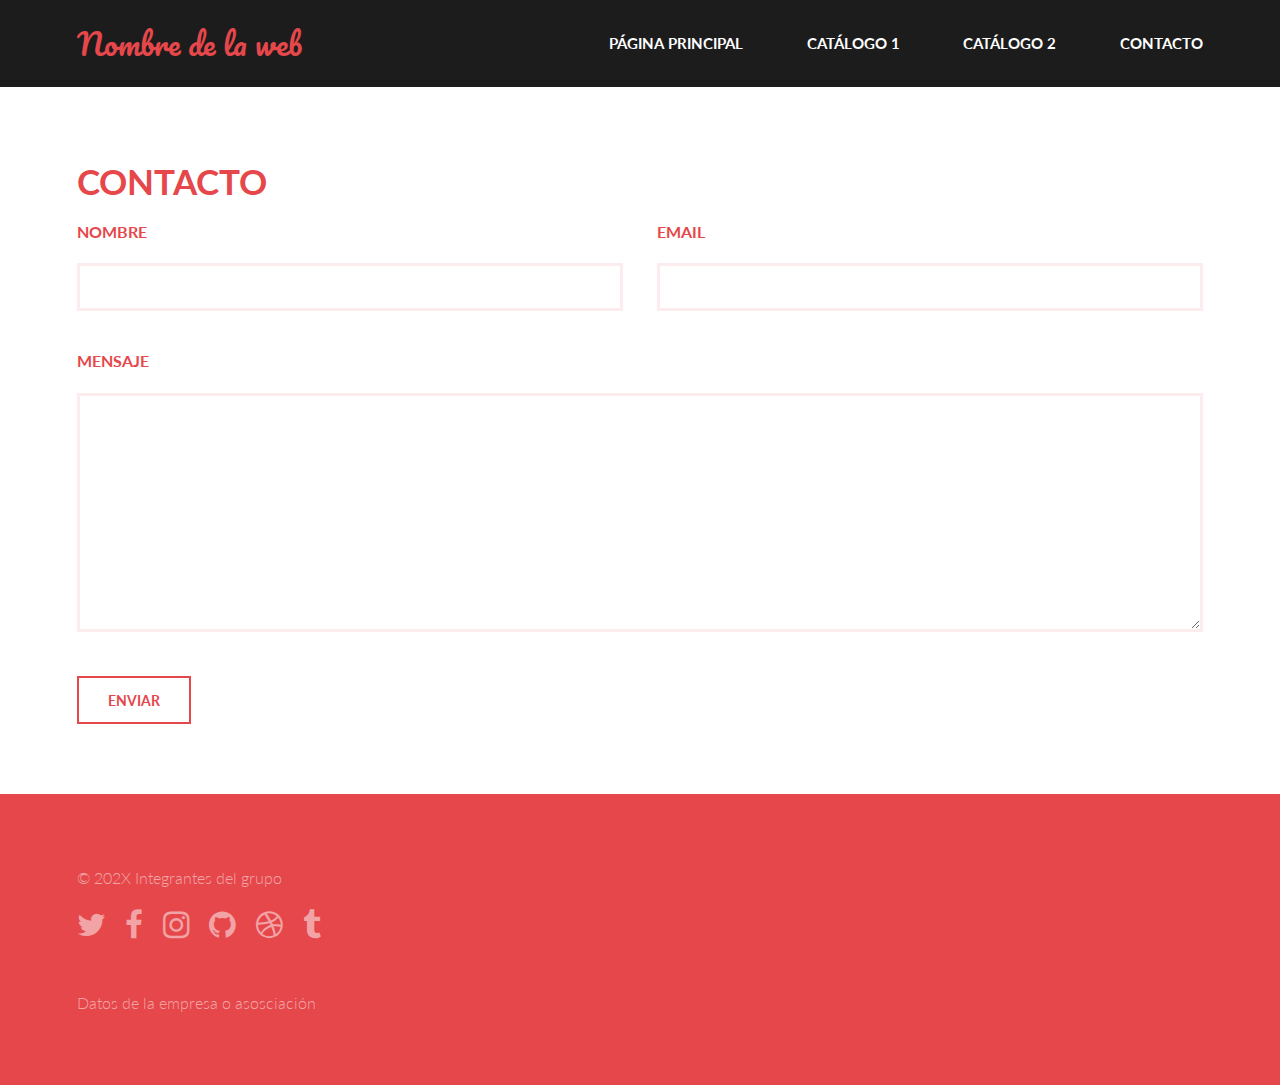
==== pagina_web/web/contacto.html @ 9d64b78c "plantilla con algunas imagenes" ====
<!DOCTYPE HTML>
<!--
	Base de la plantilla creada por TEMPLATED y adapatada para la realización del
	Proyecto dirigido a la validación, formateo y transformación de documentos XML
-->
<html lang="es">
	<head>
		<title>UD6: Proyecto dirigido a la validación, formateo y transformación de documentos XML</title>
		<meta charset="utf-8" />
		<meta name="viewport" content="width=device-width, initial-scale=1, user-scalable=no" />
		<link rel="stylesheet" href="../assets/css/main.css" />
	</head>
	<body>

		<!-- Header -->
		<header id="header">
			<div class="inner">
				<a href="../index.html" class="logo">Nombre de la web</a>
				<nav id="nav">
					<a href="../index.html">Página Principal</a>
					<a href="catalogo_1.html">Catálogo 1</a>
					<a href="catalogo_2.html">Catálogo 2</a>
					<a href="#">Contacto</a>
				</nav>
			</div>
		</header>
		<a href="#menu" class="navPanelToggle"><span class="fa fa-bars"></span></a>

		<!-- Main -->
		<section id="main" >
			<div class="inner">
				<header>
					<h1>Contacto</h1>
				</header>
				<form method="post" action="#">
					<div class="field half first">
						<label for="name">Nombre</label>
						<input type="text" name="name" id="name" />
					</div>
					<div class="field half">
						<label for="email">Email</label>
						<input type="text" name="email" id="email" />
					</div>
					<div class="field">
						<label for="message">Mensaje</label>
						<textarea name="message" id="message" rows="6"></textarea>
					</div>
					<ul class="actions">
						<li><input type="submit" value="Enviar" class="alt" /></li>
					</ul>
				</form>
			</div>
		</section>

		<!-- Footer -->
		<footer id="footer">
			<div class="inner">
				<div class="copyright">
					&copy; 202X Integrantes del grupo
					<ul class="icons">
						<li><a href="#" class="icon fa-twitter"><span class="label">Twitter</span></a></li>
						<li><a href="#" class="icon fa-facebook"><span class="label">Facebook</span></a></li>
						<li><a href="#" class="icon fa-instagram"><span class="label">Instagram</span></a></li>
						<li><a href="#" class="icon fa-github"><span class="label">Github</span></a></li>
						<li><a href="#" class="icon fa-dribbble"><span class="label">Dribbble</span></a></li>
						<li><a href="#" class="icon fa-tumblr"><span class="label">Tumblr</span></a></li>
					</ul>
					Datos de la empresa o asosciación
				</div>
			</div>
		</footer>

		<!-- Scripts -->
		<script src="../assets/js/jquery.min.js"></script>
		<script src="../assets/js/skel.min.js"></script>
		<script src="../assets/js/util.js"></script>
		<script src="../assets/js/main.js"></script>

	</body>
</html>
---- pagina_web/assets/css/main.css ----
@import url(font-awesome.min.css);
@import url("https://fonts.googleapis.com/css?family=Lato:300,400,700|Pacifico");

/*
	Introspect by TEMPLATED
	templated.co @templatedco
	Released for free under the Creative Commons Attribution 3.0 license (templated.co/license)
*/

/* Reset */

	html, body, div, span, applet, object, iframe, h1, h2, h3, h4, h5, h6, p, blockquote, pre, a, abbr, acronym, address, big, cite, code, del, dfn, em, img, ins, kbd, q, s, samp, small, strike, strong, sub, sup, tt, var, b, u, i, center, dl, dt, dd, ol, ul, li, fieldset, form, label, legend, table, caption, tbody, tfoot, thead, tr, th, td, article, aside, canvas, details, embed, figure, figcaption, footer, header, hgroup, menu, nav, output, ruby, section, summary, time, mark, audio, video {
		margin: 0;
		padding: 0;
		border: 0;
		font-size: 100%;
		font: inherit;
		vertical-align: baseline;
	}

	article, aside, details, figcaption, figure, footer, header, hgroup, menu, nav, section {
		display: block;
	}

	body {
		line-height: 1;
	}

	ol, ul {
		list-style: none;
	}

	blockquote, q {
		quotes: none;
	}

	blockquote:before, blockquote:after, q:before, q:after {
		content: '';
		content: none;
	}

	table {
		border-collapse: collapse;
		border-spacing: 0;
	}

	body {
		-webkit-text-size-adjust: none;
	}

/* Box Model */

	*, *:before, *:after {
		-moz-box-sizing: border-box;
		-webkit-box-sizing: border-box;
		box-sizing: border-box;
	}

/* Containers */

	.container {
		margin-left: auto;
		margin-right: auto;
	}

	.container.\31 25\25 {
		width: 100%;
		max-width: 100em;
		min-width: 80em;
	}

	.container.\37 5\25 {
		width: 60em;
	}

	.container.\35 0\25 {
		width: 40em;
	}

	.container.\32 5\25 {
		width: 20em;
	}

	.container {
		width: 80em;
	}

	@media screen and (max-width: 1680px) {

		.container.\31 25\25 {
			width: 100%;
			max-width: 100em;
			min-width: 80em;
		}

		.container.\37 5\25 {
			width: 60em;
		}

		.container.\35 0\25 {
			width: 40em;
		}

		.container.\32 5\25 {
			width: 20em;
		}

		.container {
			width: 80em;
		}

	}

	@media screen and (max-width: 1280px) {

		.container.\31 25\25 {
			width: 100%;
			max-width: 81.25em;
			min-width: 65em;
		}

		.container.\37 5\25 {
			width: 48.75em;
		}

		.container.\35 0\25 {
			width: 32.5em;
		}

		.container.\32 5\25 {
			width: 16.25em;
		}

		.container {
			width: 65em;
		}

	}

	@media screen and (max-width: 980px) {

		.container.\31 25\25 {
			width: 100%;
			max-width: 112.5%;
			min-width: 90%;
		}

		.container.\37 5\25 {
			width: 67.5%;
		}

		.container.\35 0\25 {
			width: 45%;
		}

		.container.\32 5\25 {
			width: 22.5%;
		}

		.container {
			width: 90%;
		}

	}

	@media screen and (max-width: 736px) {

		.container.\31 25\25 {
			width: 100%;
			max-width: 112.5%;
			min-width: 90%;
		}

		.container.\37 5\25 {
			width: 67.5%;
		}

		.container.\35 0\25 {
			width: 45%;
		}

		.container.\32 5\25 {
			width: 22.5%;
		}

		.container {
			width: 90% !important;
		}

	}

	@media screen and (max-width: 480px) {

		.container.\31 25\25 {
			width: 100%;
			max-width: 112.5%;
			min-width: 90%;
		}

		.container.\37 5\25 {
			width: 67.5%;
		}

		.container.\35 0\25 {
			width: 45%;
		}

		.container.\32 5\25 {
			width: 22.5%;
		}

		.container {
			width: 90% !important;
		}

	}

/* Grid */

	.row {
		border-bottom: solid 1px transparent;
		-moz-box-sizing: border-box;
		-webkit-box-sizing: border-box;
		box-sizing: border-box;
	}

	.row > * {
		float: left;
		-moz-box-sizing: border-box;
		-webkit-box-sizing: border-box;
		box-sizing: border-box;
	}

	.row:after, .row:before {
		content: '';
		display: block;
		clear: both;
		height: 0;
	}

	.row.uniform > * > :first-child {
		margin-top: 0;
	}

	.row.uniform > * > :last-child {
		margin-bottom: 0;
	}

	.row.\30 \25 > * {
		padding: 0 0 0 0em;
	}

	.row.\30 \25 {
		margin: 0 0 -1px 0em;
	}

	.row.uniform.\30 \25 > * {
		padding: 0em 0 0 0em;
	}

	.row.uniform.\30 \25 {
		margin: 0em 0 -1px 0em;
	}

	.row > * {
		padding: 0 0 0 2em;
	}

	.row {
		margin: 0 0 -1px -2em;
	}

	.row.uniform > * {
		padding: 2em 0 0 2em;
	}

	.row.uniform {
		margin: -2em 0 -1px -2em;
	}

	.row.\32 00\25 > * {
		padding: 0 0 0 4em;
	}

	.row.\32 00\25 {
		margin: 0 0 -1px -4em;
	}

	.row.uniform.\32 00\25 > * {
		padding: 4em 0 0 4em;
	}

	.row.uniform.\32 00\25 {
		margin: -4em 0 -1px -4em;
	}

	.row.\31 50\25 > * {
		padding: 0 0 0 3em;
	}

	.row.\31 50\25 {
		margin: 0 0 -1px -3em;
	}

	.row.uniform.\31 50\25 > * {
		padding: 3em 0 0 3em;
	}

	.row.uniform.\31 50\25 {
		margin: -3em 0 -1px -3em;
	}

	.row.\35 0\25 > * {
		padding: 0 0 0 1em;
	}

	.row.\35 0\25 {
		margin: 0 0 -1px -1em;
	}

	.row.uniform.\35 0\25 > * {
		padding: 1em 0 0 1em;
	}

	.row.uniform.\35 0\25 {
		margin: -1em 0 -1px -1em;
	}

	.row.\32 5\25 > * {
		padding: 0 0 0 0.5em;
	}

	.row.\32 5\25 {
		margin: 0 0 -1px -0.5em;
	}

	.row.uniform.\32 5\25 > * {
		padding: 0.5em 0 0 0.5em;
	}

	.row.uniform.\32 5\25 {
		margin: -0.5em 0 -1px -0.5em;
	}

	.\31 2u, .\31 2u\24 {
		width: 100%;
		clear: none;
		margin-left: 0;
	}

	.\31 1u, .\31 1u\24 {
		width: 91.6666666667%;
		clear: none;
		margin-left: 0;
	}

	.\31 0u, .\31 0u\24 {
		width: 83.3333333333%;
		clear: none;
		margin-left: 0;
	}

	.\39 u, .\39 u\24 {
		width: 75%;
		clear: none;
		margin-left: 0;
	}

	.\38 u, .\38 u\24 {
		width: 66.6666666667%;
		clear: none;
		margin-left: 0;
	}

	.\37 u, .\37 u\24 {
		width: 58.3333333333%;
		clear: none;
		margin-left: 0;
	}

	.\36 u, .\36 u\24 {
		width: 50%;
		clear: none;
		margin-left: 0;
	}

	.\35 u, .\35 u\24 {
		width: 41.6666666667%;
		clear: none;
		margin-left: 0;
	}

	.\34 u, .\34 u\24 {
		width: 33.3333333333%;
		clear: none;
		margin-left: 0;
	}

	.\33 u, .\33 u\24 {
		width: 25%;
		clear: none;
		margin-left: 0;
	}

	.\32 u, .\32 u\24 {
		width: 16.6666666667%;
		clear: none;
		margin-left: 0;
	}

	.\31 u, .\31 u\24 {
		width: 8.3333333333%;
		clear: none;
		margin-left: 0;
	}

	.\31 2u\24 + *,
	.\31 1u\24 + *,
	.\31 0u\24 + *,
	.\39 u\24 + *,
	.\38 u\24 + *,
	.\37 u\24 + *,
	.\36 u\24 + *,
	.\35 u\24 + *,
	.\34 u\24 + *,
	.\33 u\24 + *,
	.\32 u\24 + *,
	.\31 u\24 + * {
		clear: left;
	}

	.\-11u {
		margin-left: 91.66667%;
	}

	.\-10u {
		margin-left: 83.33333%;
	}

	.\-9u {
		margin-left: 75%;
	}

	.\-8u {
		margin-left: 66.66667%;
	}

	.\-7u {
		margin-left: 58.33333%;
	}

	.\-6u {
		margin-left: 50%;
	}

	.\-5u {
		margin-left: 41.66667%;
	}

	.\-4u {
		margin-left: 33.33333%;
	}

	.\-3u {
		margin-left: 25%;
	}

	.\-2u {
		margin-left: 16.66667%;
	}

	.\-1u {
		margin-left: 8.33333%;
	}

	@media screen and (max-width: 1680px) {

		.row > * {
			padding: 0 0 0 2em;
		}

		.row {
			margin: 0 0 -1px -2em;
		}

		.row.uniform > * {
			padding: 2em 0 0 2em;
		}

		.row.uniform {
			margin: -2em 0 -1px -2em;
		}

		.row.\32 00\25 > * {
			padding: 0 0 0 4em;
		}

		.row.\32 00\25 {
			margin: 0 0 -1px -4em;
		}

		.row.uniform.\32 00\25 > * {
			padding: 4em 0 0 4em;
		}

		.row.uniform.\32 00\25 {
			margin: -4em 0 -1px -4em;
		}

		.row.\31 50\25 > * {
			padding: 0 0 0 3em;
		}

		.row.\31 50\25 {
			margin: 0 0 -1px -3em;
		}

		.row.uniform.\31 50\25 > * {
			padding: 3em 0 0 3em;
		}

		.row.uniform.\31 50\25 {
			margin: -3em 0 -1px -3em;
		}

		.row.\35 0\25 > * {
			padding: 0 0 0 1em;
		}

		.row.\35 0\25 {
			margin: 0 0 -1px -1em;
		}

		.row.uniform.\35 0\25 > * {
			padding: 1em 0 0 1em;
		}

		.row.uniform.\35 0\25 {
			margin: -1em 0 -1px -1em;
		}

		.row.\32 5\25 > * {
			padding: 0 0 0 0.5em;
		}

		.row.\32 5\25 {
			margin: 0 0 -1px -0.5em;
		}

		.row.uniform.\32 5\25 > * {
			padding: 0.5em 0 0 0.5em;
		}

		.row.uniform.\32 5\25 {
			margin: -0.5em 0 -1px -0.5em;
		}

		.\31 2u\28xlarge\29, .\31 2u\24\28xlarge\29 {
			width: 100%;
			clear: none;
			margin-left: 0;
		}

		.\31 1u\28xlarge\29, .\31 1u\24\28xlarge\29 {
			width: 91.6666666667%;
			clear: none;
			margin-left: 0;
		}

		.\31 0u\28xlarge\29, .\31 0u\24\28xlarge\29 {
			width: 83.3333333333%;
			clear: none;
			margin-left: 0;
		}

		.\39 u\28xlarge\29, .\39 u\24\28xlarge\29 {
			width: 75%;
			clear: none;
			margin-left: 0;
		}

		.\38 u\28xlarge\29, .\38 u\24\28xlarge\29 {
			width: 66.6666666667%;
			clear: none;
			margin-left: 0;
		}

		.\37 u\28xlarge\29, .\37 u\24\28xlarge\29 {
			width: 58.3333333333%;
			clear: none;
			margin-left: 0;
		}

		.\36 u\28xlarge\29, .\36 u\24\28xlarge\29 {
			width: 50%;
			clear: none;
			margin-left: 0;
		}

		.\35 u\28xlarge\29, .\35 u\24\28xlarge\29 {
			width: 41.6666666667%;
			clear: none;
			margin-left: 0;
		}

		.\34 u\28xlarge\29, .\34 u\24\28xlarge\29 {
			width: 33.3333333333%;
			clear: none;
			margin-left: 0;
		}

		.\33 u\28xlarge\29, .\33 u\24\28xlarge\29 {
			width: 25%;
			clear: none;
			margin-left: 0;
		}

		.\32 u\28xlarge\29, .\32 u\24\28xlarge\29 {
			width: 16.6666666667%;
			clear: none;
			margin-left: 0;
		}

		.\31 u\28xlarge\29, .\31 u\24\28xlarge\29 {
			width: 8.3333333333%;
			clear: none;
			margin-left: 0;
		}

		.\31 2u\24\28xlarge\29 + *,
		.\31 1u\24\28xlarge\29 + *,
		.\31 0u\24\28xlarge\29 + *,
		.\39 u\24\28xlarge\29 + *,
		.\38 u\24\28xlarge\29 + *,
		.\37 u\24\28xlarge\29 + *,
		.\36 u\24\28xlarge\29 + *,
		.\35 u\24\28xlarge\29 + *,
		.\34 u\24\28xlarge\29 + *,
		.\33 u\24\28xlarge\29 + *,
		.\32 u\24\28xlarge\29 + *,
		.\31 u\24\28xlarge\29 + * {
			clear: left;
		}

		.\-11u\28xlarge\29 {
			margin-left: 91.66667%;
		}

		.\-10u\28xlarge\29 {
			margin-left: 83.33333%;
		}

		.\-9u\28xlarge\29 {
			margin-left: 75%;
		}

		.\-8u\28xlarge\29 {
			margin-left: 66.66667%;
		}

		.\-7u\28xlarge\29 {
			margin-left: 58.33333%;
		}

		.\-6u\28xlarge\29 {
			margin-left: 50%;
		}

		.\-5u\28xlarge\29 {
			margin-left: 41.66667%;
		}

		.\-4u\28xlarge\29 {
			margin-left: 33.33333%;
		}

		.\-3u\28xlarge\29 {
			margin-left: 25%;
		}

		.\-2u\28xlarge\29 {
			margin-left: 16.66667%;
		}

		.\-1u\28xlarge\29 {
			margin-left: 8.33333%;
		}

	}

	@media screen and (max-width: 1280px) {

		.row > * {
			padding: 0 0 0 1.5em;
		}

		.row {
			margin: 0 0 -1px -1.5em;
		}

		.row.uniform > * {
			padding: 1.5em 0 0 1.5em;
		}

		.row.uniform {
			margin: -1.5em 0 -1px -1.5em;
		}

		.row.\32 00\25 > * {
			padding: 0 0 0 3em;
		}

		.row.\32 00\25 {
			margin: 0 0 -1px -3em;
		}

		.row.uniform.\32 00\25 > * {
			padding: 3em 0 0 3em;
		}

		.row.uniform.\32 00\25 {
			margin: -3em 0 -1px -3em;
		}

		.row.\31 50\25 > * {
			padding: 0 0 0 2.25em;
		}

		.row.\31 50\25 {
			margin: 0 0 -1px -2.25em;
		}

		.row.uniform.\31 50\25 > * {
			padding: 2.25em 0 0 2.25em;
		}

		.row.uniform.\31 50\25 {
			margin: -2.25em 0 -1px -2.25em;
		}

		.row.\35 0\25 > * {
			padding: 0 0 0 0.75em;
		}

		.row.\35 0\25 {
			margin: 0 0 -1px -0.75em;
		}

		.row.uniform.\35 0\25 > * {
			padding: 0.75em 0 0 0.75em;
		}

		.row.uniform.\35 0\25 {
			margin: -0.75em 0 -1px -0.75em;
		}

		.row.\32 5\25 > * {
			padding: 0 0 0 0.375em;
		}

		.row.\32 5\25 {
			margin: 0 0 -1px -0.375em;
		}

		.row.uniform.\32 5\25 > * {
			padding: 0.375em 0 0 0.375em;
		}

		.row.uniform.\32 5\25 {
			margin: -0.375em 0 -1px -0.375em;
		}

		.\31 2u\28large\29, .\31 2u\24\28large\29 {
			width: 100%;
			clear: none;
			margin-left: 0;
		}

		.\31 1u\28large\29, .\31 1u\24\28large\29 {
			width: 91.6666666667%;
			clear: none;
			margin-left: 0;
		}

		.\31 0u\28large\29, .\31 0u\24\28large\29 {
			width: 83.3333333333%;
			clear: none;
			margin-left: 0;
		}

		.\39 u\28large\29, .\39 u\24\28large\29 {
			width: 75%;
			clear: none;
			margin-left: 0;
		}

		.\38 u\28large\29, .\38 u\24\28large\29 {
			width: 66.6666666667%;
			clear: none;
			margin-left: 0;
		}

		.\37 u\28large\29, .\37 u\24\28large\29 {
			width: 58.3333333333%;
			clear: none;
			margin-left: 0;
		}

		.\36 u\28large\29, .\36 u\24\28large\29 {
			width: 50%;
			clear: none;
			margin-left: 0;
		}

		.\35 u\28large\29, .\35 u\24\28large\29 {
			width: 41.6666666667%;
			clear: none;
			margin-left: 0;
		}

		.\34 u\28large\29, .\34 u\24\28large\29 {
			width: 33.3333333333%;
			clear: none;
			margin-left: 0;
		}

		.\33 u\28large\29, .\33 u\24\28large\29 {
			width: 25%;
			clear: none;
			margin-left: 0;
		}

		.\32 u\28large\29, .\32 u\24\28large\29 {
			width: 16.6666666667%;
			clear: none;
			margin-left: 0;
		}

		.\31 u\28large\29, .\31 u\24\28large\29 {
			width: 8.3333333333%;
			clear: none;
			margin-left: 0;
		}

		.\31 2u\24\28large\29 + *,
		.\31 1u\24\28large\29 + *,
		.\31 0u\24\28large\29 + *,
		.\39 u\24\28large\29 + *,
		.\38 u\24\28large\29 + *,
		.\37 u\24\28large\29 + *,
		.\36 u\24\28large\29 + *,
		.\35 u\24\28large\29 + *,
		.\34 u\24\28large\29 + *,
		.\33 u\24\28large\29 + *,
		.\32 u\24\28large\29 + *,
		.\31 u\24\28large\29 + * {
			clear: left;
		}

		.\-11u\28large\29 {
			margin-left: 91.66667%;
		}

		.\-10u\28large\29 {
			margin-left: 83.33333%;
		}

		.\-9u\28large\29 {
			margin-left: 75%;
		}

		.\-8u\28large\29 {
			margin-left: 66.66667%;
		}

		.\-7u\28large\29 {
			margin-left: 58.33333%;
		}

		.\-6u\28large\29 {
			margin-left: 50%;
		}

		.\-5u\28large\29 {
			margin-left: 41.66667%;
		}

		.\-4u\28large\29 {
			margin-left: 33.33333%;
		}

		.\-3u\28large\29 {
			margin-left: 25%;
		}

		.\-2u\28large\29 {
			margin-left: 16.66667%;
		}

		.\-1u\28large\29 {
			margin-left: 8.33333%;
		}

	}

	@media screen and (max-width: 980px) {

		.row > * {
			padding: 0 0 0 1.5em;
		}

		.row {
			margin: 0 0 -1px -1.5em;
		}

		.row.uniform > * {
			padding: 1.5em 0 0 1.5em;
		}

		.row.uniform {
			margin: -1.5em 0 -1px -1.5em;
		}

		.row.\32 00\25 > * {
			padding: 0 0 0 3em;
		}

		.row.\32 00\25 {
			margin: 0 0 -1px -3em;
		}

		.row.uniform.\32 00\25 > * {
			padding: 3em 0 0 3em;
		}

		.row.uniform.\32 00\25 {
			margin: -3em 0 -1px -3em;
		}

		.row.\31 50\25 > * {
			padding: 0 0 0 2.25em;
		}

		.row.\31 50\25 {
			margin: 0 0 -1px -2.25em;
		}

		.row.uniform.\31 50\25 > * {
			padding: 2.25em 0 0 2.25em;
		}

		.row.uniform.\31 50\25 {
			margin: -2.25em 0 -1px -2.25em;
		}

		.row.\35 0\25 > * {
			padding: 0 0 0 0.75em;
		}

		.row.\35 0\25 {
			margin: 0 0 -1px -0.75em;
		}

		.row.uniform.\35 0\25 > * {
			padding: 0.75em 0 0 0.75em;
		}

		.row.uniform.\35 0\25 {
			margin: -0.75em 0 -1px -0.75em;
		}

		.row.\32 5\25 > * {
			padding: 0 0 0 0.375em;
		}

		.row.\32 5\25 {
			margin: 0 0 -1px -0.375em;
		}

		.row.uniform.\32 5\25 > * {
			padding: 0.375em 0 0 0.375em;
		}

		.row.uniform.\32 5\25 {
			margin: -0.375em 0 -1px -0.375em;
		}

		.\31 2u\28medium\29, .\31 2u\24\28medium\29 {
			width: 100%;
			clear: none;
			margin-left: 0;
		}

		.\31 1u\28medium\29, .\31 1u\24\28medium\29 {
			width: 91.6666666667%;
			clear: none;
			margin-left: 0;
		}

		.\31 0u\28medium\29, .\31 0u\24\28medium\29 {
			width: 83.3333333333%;
			clear: none;
			margin-left: 0;
		}

		.\39 u\28medium\29, .\39 u\24\28medium\29 {
			width: 75%;
			clear: none;
			margin-left: 0;
		}

		.\38 u\28medium\29, .\38 u\24\28medium\29 {
			width: 66.6666666667%;
			clear: none;
			margin-left: 0;
		}

		.\37 u\28medium\29, .\37 u\24\28medium\29 {
			width: 58.3333333333%;
			clear: none;
			margin-left: 0;
		}

		.\36 u\28medium\29, .\36 u\24\28medium\29 {
			width: 50%;
			clear: none;
			margin-left: 0;
		}

		.\35 u\28medium\29, .\35 u\24\28medium\29 {
			width: 41.6666666667%;
			clear: none;
			margin-left: 0;
		}

		.\34 u\28medium\29, .\34 u\24\28medium\29 {
			width: 33.3333333333%;
			clear: none;
			margin-left: 0;
		}

		.\33 u\28medium\29, .\33 u\24\28medium\29 {
			width: 25%;
			clear: none;
			margin-left: 0;
		}

		.\32 u\28medium\29, .\32 u\24\28medium\29 {
			width: 16.6666666667%;
			clear: none;
			margin-left: 0;
		}

		.\31 u\28medium\29, .\31 u\24\28medium\29 {
			width: 8.3333333333%;
			clear: none;
			margin-left: 0;
		}

		.\31 2u\24\28medium\29 + *,
		.\31 1u\24\28medium\29 + *,
		.\31 0u\24\28medium\29 + *,
		.\39 u\24\28medium\29 + *,
		.\38 u\24\28medium\29 + *,
		.\37 u\24\28medium\29 + *,
		.\36 u\24\28medium\29 + *,
		.\35 u\24\28medium\29 + *,
		.\34 u\24\28medium\29 + *,
		.\33 u\24\28medium\29 + *,
		.\32 u\24\28medium\29 + *,
		.\31 u\24\28medium\29 + * {
			clear: left;
		}

		.\-11u\28medium\29 {
			margin-left: 91.66667%;
		}

		.\-10u\28medium\29 {
			margin-left: 83.33333%;
		}

		.\-9u\28medium\29 {
			margin-left: 75%;
		}

		.\-8u\28medium\29 {
			margin-left: 66.66667%;
		}

		.\-7u\28medium\29 {
			margin-left: 58.33333%;
		}

		.\-6u\28medium\29 {
			margin-left: 50%;
		}

		.\-5u\28medium\29 {
			margin-left: 41.66667%;
		}

		.\-4u\28medium\29 {
			margin-left: 33.33333%;
		}

		.\-3u\28medium\29 {
			margin-left: 25%;
		}

		.\-2u\28medium\29 {
			margin-left: 16.66667%;
		}

		.\-1u\28medium\29 {
			margin-left: 8.33333%;
		}

	}

	@media screen and (max-width: 736px) {

		.row > * {
			padding: 0 0 0 1.25em;
		}

		.row {
			margin: 0 0 -1px -1.25em;
		}

		.row.uniform > * {
			padding: 1.25em 0 0 1.25em;
		}

		.row.uniform {
			margin: -1.25em 0 -1px -1.25em;
		}

		.row.\32 00\25 > * {
			padding: 0 0 0 2.5em;
		}

		.row.\32 00\25 {
			margin: 0 0 -1px -2.5em;
		}

		.row.uniform.\32 00\25 > * {
			padding: 2.5em 0 0 2.5em;
		}

		.row.uniform.\32 00\25 {
			margin: -2.5em 0 -1px -2.5em;
		}

		.row.\31 50\25 > * {
			padding: 0 0 0 1.875em;
		}

		.row.\31 50\25 {
			margin: 0 0 -1px -1.875em;
		}

		.row.uniform.\31 50\25 > * {
			padding: 1.875em 0 0 1.875em;
		}

		.row.uniform.\31 50\25 {
			margin: -1.875em 0 -1px -1.875em;
		}

		.row.\35 0\25 > * {
			padding: 0 0 0 0.625em;
		}

		.row.\35 0\25 {
			margin: 0 0 -1px -0.625em;
		}

		.row.uniform.\35 0\25 > * {
			padding: 0.625em 0 0 0.625em;
		}

		.row.uniform.\35 0\25 {
			margin: -0.625em 0 -1px -0.625em;
		}

		.row.\32 5\25 > * {
			padding: 0 0 0 0.3125em;
		}

		.row.\32 5\25 {
			margin: 0 0 -1px -0.3125em;
		}

		.row.uniform.\32 5\25 > * {
			padding: 0.3125em 0 0 0.3125em;
		}

		.row.uniform.\32 5\25 {
			margin: -0.3125em 0 -1px -0.3125em;
		}

		.\31 2u\28small\29, .\31 2u\24\28small\29 {
			width: 100%;
			clear: none;
			margin-left: 0;
		}

		.\31 1u\28small\29, .\31 1u\24\28small\29 {
			width: 91.6666666667%;
			clear: none;
			margin-left: 0;
		}

		.\31 0u\28small\29, .\31 0u\24\28small\29 {
			width: 83.3333333333%;
			clear: none;
			margin-left: 0;
		}

		.\39 u\28small\29, .\39 u\24\28small\29 {
			width: 75%;
			clear: none;
			margin-left: 0;
		}

		.\38 u\28small\29, .\38 u\24\28small\29 {
			width: 66.6666666667%;
			clear: none;
			margin-left: 0;
		}

		.\37 u\28small\29, .\37 u\24\28small\29 {
			width: 58.3333333333%;
			clear: none;
			margin-left: 0;
		}

		.\36 u\28small\29, .\36 u\24\28small\29 {
			width: 50%;
			clear: none;
			margin-left: 0;
		}

		.\35 u\28small\29, .\35 u\24\28small\29 {
			width: 41.6666666667%;
			clear: none;
			margin-left: 0;
		}

		.\34 u\28small\29, .\34 u\24\28small\29 {
			width: 33.3333333333%;
			clear: none;
			margin-left: 0;
		}

		.\33 u\28small\29, .\33 u\24\28small\29 {
			width: 25%;
			clear: none;
			margin-left: 0;
		}

		.\32 u\28small\29, .\32 u\24\28small\29 {
			width: 16.6666666667%;
			clear: none;
			margin-left: 0;
		}

		.\31 u\28small\29, .\31 u\24\28small\29 {
			width: 8.3333333333%;
			clear: none;
			margin-left: 0;
		}

		.\31 2u\24\28small\29 + *,
		.\31 1u\24\28small\29 + *,
		.\31 0u\24\28small\29 + *,
		.\39 u\24\28small\29 + *,
		.\38 u\24\28small\29 + *,
		.\37 u\24\28small\29 + *,
		.\36 u\24\28small\29 + *,
		.\35 u\24\28small\29 + *,
		.\34 u\24\28small\29 + *,
		.\33 u\24\28small\29 + *,
		.\32 u\24\28small\29 + *,
		.\31 u\24\28small\29 + * {
			clear: left;
		}

		.\-11u\28small\29 {
			margin-left: 91.66667%;
		}

		.\-10u\28small\29 {
			margin-left: 83.33333%;
		}

		.\-9u\28small\29 {
			margin-left: 75%;
		}

		.\-8u\28small\29 {
			margin-left: 66.66667%;
		}

		.\-7u\28small\29 {
			margin-left: 58.33333%;
		}

		.\-6u\28small\29 {
			margin-left: 50%;
		}

		.\-5u\28small\29 {
			margin-left: 41.66667%;
		}

		.\-4u\28small\29 {
			margin-left: 33.33333%;
		}

		.\-3u\28small\29 {
			margin-left: 25%;
		}

		.\-2u\28small\29 {
			margin-left: 16.66667%;
		}

		.\-1u\28small\29 {
			margin-left: 8.33333%;
		}

	}

	@media screen and (max-width: 480px) {

		.row > * {
			padding: 0 0 0 1.25em;
		}

		.row {
			margin: 0 0 -1px -1.25em;
		}

		.row.uniform > * {
			padding: 1.25em 0 0 1.25em;
		}

		.row.uniform {
			margin: -1.25em 0 -1px -1.25em;
		}

		.row.\32 00\25 > * {
			padding: 0 0 0 2.5em;
		}

		.row.\32 00\25 {
			margin: 0 0 -1px -2.5em;
		}

		.row.uniform.\32 00\25 > * {
			padding: 2.5em 0 0 2.5em;
		}

		.row.uniform.\32 00\25 {
			margin: -2.5em 0 -1px -2.5em;
		}

		.row.\31 50\25 > * {
			padding: 0 0 0 1.875em;
		}

		.row.\31 50\25 {
			margin: 0 0 -1px -1.875em;
		}

		.row.uniform.\31 50\25 > * {
			padding: 1.875em 0 0 1.875em;
		}

		.row.uniform.\31 50\25 {
			margin: -1.875em 0 -1px -1.875em;
		}

		.row.\35 0\25 > * {
			padding: 0 0 0 0.625em;
		}

		.row.\35 0\25 {
			margin: 0 0 -1px -0.625em;
		}

		.row.uniform.\35 0\25 > * {
			padding: 0.625em 0 0 0.625em;
		}

		.row.uniform.\35 0\25 {
			margin: -0.625em 0 -1px -0.625em;
		}

		.row.\32 5\25 > * {
			padding: 0 0 0 0.3125em;
		}

		.row.\32 5\25 {
			margin: 0 0 -1px -0.3125em;
		}

		.row.uniform.\32 5\25 > * {
			padding: 0.3125em 0 0 0.3125em;
		}

		.row.uniform.\32 5\25 {
			margin: -0.3125em 0 -1px -0.3125em;
		}

		.\31 2u\28xsmall\29, .\31 2u\24\28xsmall\29 {
			width: 100%;
			clear: none;
			margin-left: 0;
		}

		.\31 1u\28xsmall\29, .\31 1u\24\28xsmall\29 {
			width: 91.6666666667%;
			clear: none;
			margin-left: 0;
		}

		.\31 0u\28xsmall\29, .\31 0u\24\28xsmall\29 {
			width: 83.3333333333%;
			clear: none;
			margin-left: 0;
		}

		.\39 u\28xsmall\29, .\39 u\24\28xsmall\29 {
			width: 75%;
			clear: none;
			margin-left: 0;
		}

		.\38 u\28xsmall\29, .\38 u\24\28xsmall\29 {
			width: 66.6666666667%;
			clear: none;
			margin-left: 0;
		}

		.\37 u\28xsmall\29, .\37 u\24\28xsmall\29 {
			width: 58.3333333333%;
			clear: none;
			margin-left: 0;
		}

		.\36 u\28xsmall\29, .\36 u\24\28xsmall\29 {
			width: 50%;
			clear: none;
			margin-left: 0;
		}

		.\35 u\28xsmall\29, .\35 u\24\28xsmall\29 {
			width: 41.6666666667%;
			clear: none;
			margin-left: 0;
		}

		.\34 u\28xsmall\29, .\34 u\24\28xsmall\29 {
			width: 33.3333333333%;
			clear: none;
			margin-left: 0;
		}

		.\33 u\28xsmall\29, .\33 u\24\28xsmall\29 {
			width: 25%;
			clear: none;
			margin-left: 0;
		}

		.\32 u\28xsmall\29, .\32 u\24\28xsmall\29 {
			width: 16.6666666667%;
			clear: none;
			margin-left: 0;
		}

		.\31 u\28xsmall\29, .\31 u\24\28xsmall\29 {
			width: 8.3333333333%;
			clear: none;
			margin-left: 0;
		}

		.\31 2u\24\28xsmall\29 + *,
		.\31 1u\24\28xsmall\29 + *,
		.\31 0u\24\28xsmall\29 + *,
		.\39 u\24\28xsmall\29 + *,
		.\38 u\24\28xsmall\29 + *,
		.\37 u\24\28xsmall\29 + *,
		.\36 u\24\28xsmall\29 + *,
		.\35 u\24\28xsmall\29 + *,
		.\34 u\24\28xsmall\29 + *,
		.\33 u\24\28xsmall\29 + *,
		.\32 u\24\28xsmall\29 + *,
		.\31 u\24\28xsmall\29 + * {
			clear: left;
		}

		.\-11u\28xsmall\29 {
			margin-left: 91.66667%;
		}

		.\-10u\28xsmall\29 {
			margin-left: 83.33333%;
		}

		.\-9u\28xsmall\29 {
			margin-left: 75%;
		}

		.\-8u\28xsmall\29 {
			margin-left: 66.66667%;
		}

		.\-7u\28xsmall\29 {
			margin-left: 58.33333%;
		}

		.\-6u\28xsmall\29 {
			margin-left: 50%;
		}

		.\-5u\28xsmall\29 {
			margin-left: 41.66667%;
		}

		.\-4u\28xsmall\29 {
			margin-left: 33.33333%;
		}

		.\-3u\28xsmall\29 {
			margin-left: 25%;
		}

		.\-2u\28xsmall\29 {
			margin-left: 16.66667%;
		}

		.\-1u\28xsmall\29 {
			margin-left: 8.33333%;
		}

	}

/* Basic */

	@-ms-viewport {
		width: device-width;
	}

	body {
		-ms-overflow-style: scrollbar;
	}

	@media screen and (max-width: 480px) {

		html, body {
			min-width: 320px;
		}

	}

	body {
		background: #fff;
	}

		body.is-loading *, body.is-loading *:before, body.is-loading *:after {
			-moz-animation: none !important;
			-webkit-animation: none !important;
			-ms-animation: none !important;
			animation: none !important;
			-moz-transition: none !important;
			-webkit-transition: none !important;
			-ms-transition: none !important;
			transition: none !important;
		}

/* Type */

	body {
		background-color: #fff;
		color: #111111;
	}

	body, input, select, textarea {
		font-family: "Lato", sans-serif;
		font-size: 15pt;
		font-weight: 300;
		line-height: 2;
	}

		@media screen and (max-width: 1680px) {

			body, input, select, textarea {
				font-size: 13pt;
			}

		}

		@media screen and (max-width: 1280px) {

			body, input, select, textarea {
				font-size: 13pt;
			}

		}

		@media screen and (max-width: 980px) {

			body, input, select, textarea {
				font-size: 12pt;
			}

		}

		@media screen and (max-width: 736px) {

			body, input, select, textarea {
				font-size: 12pt;
			}

		}

		@media screen and (max-width: 480px) {

			body, input, select, textarea {
				font-size: 12pt;
			}

		}

	a {
		-moz-transition: color 0.2s ease-in-out;
		-webkit-transition: color 0.2s ease-in-out;
		-ms-transition: color 0.2s ease-in-out;
		transition: color 0.2s ease-in-out;
		text-decoration: none;
	}

		a:hover {
			text-decoration: underline;
		}

	strong, b {
		font-weight: 700;
	}

	em, i {
		font-style: italic;
	}

	p {
		margin: 0 0 2em 0;
	}

	h1, h2, h3, h4, h5, h6 {
		font-weight: 700;
		line-height: 1.5;
		margin: 0 0 1em 0;
		text-transform: uppercase;
	}

		h1 a, h2 a, h3 a, h4 a, h5 a, h6 a {
			color: inherit;
			text-decoration: none;
		}

	h1 {
		font-size: 2em;
		margin: 0 0 0.25em 0;
	}

	h2 {
		font-size: 1.75em;
	}

	h3 {
		font-size: 1.35em;
	}

	h4 {
		font-size: 1.1em;
	}

	h5 {
		font-size: 0.9em;
	}

	h6 {
		font-size: 0.7em;
	}

	@media screen and (max-width: 736px) {

		h1 {
			font-size: 1.5em;
		}

		h2 {
			font-size: 1.25em;
		}

		h3 {
			font-size: 1.1em;
		}

	}

	sub {
		font-size: 0.8em;
		position: relative;
		top: 0.5em;
	}

	sup {
		font-size: 0.8em;
		position: relative;
		top: -0.5em;
	}

	blockquote {
		border-left: solid 4px;
		font-style: italic;
		margin: 0 0 2em 0;
		padding: 0.5em 0 0.5em 2em;
	}

	code {
		border-radius: 0;
		border: solid 1px;
		font-family: "Courier New", monospace;
		font-size: 0.9em;
		margin: 0 0.25em;
		padding: 0.25em 0.65em;
	}

	pre {
		-webkit-overflow-scrolling: touch;
		font-family: "Courier New", monospace;
		font-size: 0.9em;
		margin: 0 0 2em 0;
	}

		pre code {
			display: block;
			line-height: 1.75;
			padding: 1em 1.5em;
			overflow-x: auto;
		}

	hr {
		border: 0;
		border-bottom: solid 1px;
		margin: 2em 0;
	}

		hr.major {
			margin: 3em 0;
		}

	.align-left {
		text-align: left;
	}

	.align-center {
		text-align: center;
	}

	.align-right {
		text-align: right;
	}

	input, select, textarea {
		color: #e5474b;
	}

	a {
		color: #e5474b;
	}

	strong, b {
		color: #e5474b;
	}

	h1, h2, h3, h4, h5, h6 {
		color: #e5474b;
	}

	blockquote {
		border-left-color: #e5474b;
	}

	code {
		background: none;
		border-color: #e5474b;
	}

	hr {
		border-bottom-color: #e5474b;
	}

/* Box */

	.box {
		border-radius: 0;
		border: solid 1px;
		margin:1em;
		padding: 1.5em;
		width:30%;
		display:inline-block;
	}

		.box > :last-child,
		.box > :last-child > :last-child,
		.box > :last-child > :last-child > :last-child {
			margin-bottom: 0;
		}

		.box.alt {
			border: 0;
			border-radius: 0;
			padding: 0;
		}

	.box {
		border-color: #e5474b;
	}
	.box h3{
		text-align:center;
	}
/* Button */

	input[type="submit"],
	input[type="reset"],
	input[type="button"],
	button,
	.button {
		-moz-appearance: none;
		-webkit-appearance: none;
		-ms-appearance: none;
		appearance: none;
		-moz-transition: background-color 0.2s ease-in-out, color 0.2s ease-in-out;
		-webkit-transition: background-color 0.2s ease-in-out, color 0.2s ease-in-out;
		-ms-transition: background-color 0.2s ease-in-out, color 0.2s ease-in-out;
		transition: background-color 0.2s ease-in-out, color 0.2s ease-in-out;
		border-radius: 0;
		border: 0;
		cursor: pointer;
		display: inline-block;
		font-size: .8em;
		font-weight: 700;
		height: 3.5em;
		line-height: 3.65em;
		padding: 0 2.25em;
		text-align: center;
		text-decoration: none;
		text-transform: uppercase;
		white-space: nowrap;
	}

		input[type="submit"]:hover,
		input[type="reset"]:hover,
		input[type="button"]:hover,
		button:hover,
		.button:hover {
			text-decoration: none;
		}

		input[type="submit"].icon,
		input[type="reset"].icon,
		input[type="button"].icon,
		button.icon,
		.button.icon {
			padding-left: 1.35em;
		}

			input[type="submit"].icon:before,
			input[type="reset"].icon:before,
			input[type="button"].icon:before,
			button.icon:before,
			.button.icon:before {
				margin-right: 0.5em;
			}

		input[type="submit"].fit,
		input[type="reset"].fit,
		input[type="button"].fit,
		button.fit,
		.button.fit {
			display: block;
			margin: 0 0 1em 0;
			width: 100%;
		}

		input[type="submit"].small,
		input[type="reset"].small,
		input[type="button"].small,
		button.small,
		.button.small {
			font-size: 0.8em;
		}

		input[type="submit"].big,
		input[type="reset"].big,
		input[type="button"].big,
		button.big,
		.button.big {
			font-size: 1.35em;
		}

		input[type="submit"].disabled, input[type="submit"]:disabled,
		input[type="reset"].disabled,
		input[type="reset"]:disabled,
		input[type="button"].disabled,
		input[type="button"]:disabled,
		button.disabled,
		button:disabled,
		.button.disabled,
		.button:disabled {
			-moz-pointer-events: none;
			-webkit-pointer-events: none;
			-ms-pointer-events: none;
			pointer-events: none;
			opacity: 0.25;
		}

	input[type="submit"],
	input[type="reset"],
	input[type="button"],
	button,
	.button {
		background-color: #5a5a5a;
		color: #ffffff !important;
	}

		input[type="submit"]:hover,
		input[type="reset"]:hover,
		input[type="button"]:hover,
		button:hover,
		.button:hover {
			background-color: #676767;
		}

		input[type="submit"]:active,
		input[type="reset"]:active,
		input[type="button"]:active,
		button:active,
		.button:active {
			background-color: #4d4d4d;
		}

		input[type="submit"].alt,
		input[type="reset"].alt,
		input[type="button"].alt,
		button.alt,
		.button.alt {
			background-color: transparent;
			box-shadow: inset 0 0 0 2px #e5474b;
			color: #e5474b !important;
		}

			input[type="submit"].alt:hover,
			input[type="reset"].alt:hover,
			input[type="button"].alt:hover,
			button.alt:hover,
			.button.alt:hover {
				background: #fceced;
			}

			input[type="submit"].alt:active,
			input[type="reset"].alt:active,
			input[type="button"].alt:active,
			button.alt:active,
			.button.alt:active {
				background-color: #f9dadb;
			}

			input[type="submit"].alt.icon:before,
			input[type="reset"].alt.icon:before,
			input[type="button"].alt.icon:before,
			button.alt.icon:before,
			.button.alt.icon:before {
				color: #717171;
			}

		input[type="submit"].special,
		input[type="reset"].special,
		input[type="button"].special,
		button.special,
		.button.special {
			background-color: #e5474b;
			color: #ffffff !important;
		}

			input[type="submit"].special:hover,
			input[type="reset"].special:hover,
			input[type="button"].special:hover,
			button.special:hover,
			.button.special:hover {
				background-color: #e85d61;
			}

			input[type="submit"].special:active,
			input[type="reset"].special:active,
			input[type="button"].special:active,
			button.special:active,
			.button.special:active {
				background-color: #e23135;
			}

/* Form */

	form {
		margin: 0 0 2em 0;
	}

		form .field {
			margin: 0 0 2em 0;
		}

			form .field.half {
				width: 50%;
				float: left;
				padding: 0 0 0 1em;
			}

				form .field.half.first {
					padding: 0 1em 0 0;
				}

		form > .actions {
			margin: 2.5em 0 0 0 !important;
		}
		@media screen and (max-width: 1324px) {
			
		.box{
				width:45%;
			}	
		
		
		}
		@media screen and (max-width: 936px) {

			form .field {
				margin: 0 0 1.5em 0;
			}

				form .field.half {
					padding: 0 0 0 0.75em;
				}

					form .field.half.first {
						padding: 0 0.75em 0 0;
					}

			form > .actions {
				margin: 2em 0 0 0 !important;
			}
			
			.box{
				width:90%;
			}

		}

		@media screen and (max-width: 480px) {

			form .field.half {
				width: 100%;
				float: none;
				padding: 0;
			}

				form .field.half.first {
					padding: 0;
				}
			

		}

	label {
		display: block;
		font-size: 0.9em;
		text-transform: uppercase;
		font-weight: 700;
		margin: 0 0 1em 0;
	}

	input[type="text"],
	input[type="password"],
	input[type="email"],
	select,
	textarea {
		-moz-appearance: none;
		-webkit-appearance: none;
		-ms-appearance: none;
		appearance: none;
		border-radius: 0;
		border: none;
		border: solid 3px;
		color: inherit;
		display: block;
		outline: 0;
		padding: 0 1em;
		text-decoration: none;
		width: 100%;
	}

		input[type="text"]:invalid,
		input[type="password"]:invalid,
		input[type="email"]:invalid,
		select:invalid,
		textarea:invalid {
			box-shadow: none;
		}

	.select-wrapper {
		text-decoration: none;
		display: block;
		position: relative;
	}

		.select-wrapper:before {
			-moz-osx-font-smoothing: grayscale;
			-webkit-font-smoothing: antialiased;
			font-family: FontAwesome;
			font-style: normal;
			font-weight: normal;
			text-transform: none !important;
		}

		.select-wrapper:before {
			content: '\f078';
			display: block;
			height: 2.75em;
			line-height: 2.75em;
			pointer-events: none;
			position: absolute;
			right: 0;
			text-align: center;
			top: 0;
			width: 2.75em;
		}

		.select-wrapper select::-ms-expand {
			display: none;
		}

	input[type="text"],
	input[type="password"],
	input[type="email"],
	select {
		height: 2.75em;
	}

	textarea {
		padding: 0.75em 1em;
	}

	input[type="checkbox"],
	input[type="radio"] {
		-moz-appearance: none;
		-webkit-appearance: none;
		-ms-appearance: none;
		appearance: none;
		display: block;
		float: left;
		margin-right: -2em;
		opacity: 0;
		width: 1em;
		z-index: -1;
	}

		input[type="checkbox"] + label,
		input[type="radio"] + label {
			text-decoration: none;
			cursor: pointer;
			display: inline-block;
			font-size: 1em;
			font-weight: 300;
			padding-left: 2.4em;
			padding-right: 0.75em;
			position: relative;
		}

			input[type="checkbox"] + label:before,
			input[type="radio"] + label:before {
				-moz-osx-font-smoothing: grayscale;
				-webkit-font-smoothing: antialiased;
				font-family: FontAwesome;
				font-style: normal;
				font-weight: normal;
				text-transform: none !important;
			}

			input[type="checkbox"] + label:before,
			input[type="radio"] + label:before {
				border-radius: 0;
				border: solid 1px;
				content: '';
				display: inline-block;
				height: 1.65em;
				left: 0;
				line-height: 1.58125em;
				position: absolute;
				text-align: center;
				top: 0;
				width: 1.65em;
			}

		input[type="checkbox"]:checked + label:before,
		input[type="radio"]:checked + label:before {
			content: '\f00c';
		}

	input[type="checkbox"] + label:before {
		border-radius: 0;
	}

	input[type="radio"] + label:before {
		border-radius: 100%;
	}

	::-webkit-input-placeholder {
		opacity: 1.0;
	}

	:-moz-placeholder {
		opacity: 1.0;
	}

	::-moz-placeholder {
		opacity: 1.0;
	}

	:-ms-input-placeholder {
		opacity: 1.0;
	}

	.formerize-placeholder {
		opacity: 1.0;
	}

	label {
		color: #e5474b;
	}

	input[type="text"],
	input[type="password"],
	input[type="email"],
	select,
	textarea {
		background: none;
		border-color: #fceced;
	}

		input[type="text"]:focus,
		input[type="password"]:focus,
		input[type="email"]:focus,
		select:focus,
		textarea:focus {
			border-color: #e5474b;
			box-shadow: 0 0 0 1px #e5474b;
		}

	.select-wrapper:before {
		color: #e5474b;
	}

	input[type="checkbox"] + label,
	input[type="radio"] + label {
		color: #111111;
	}

		input[type="checkbox"] + label:before,
		input[type="radio"] + label:before {
			background: none;
			border-color: #e5474b;
		}

	input[type="checkbox"]:checked + label:before,
	input[type="radio"]:checked + label:before {
		background-color: #e5474b;
		border-color: #e5474b;
		color: #ffffff;
	}

	input[type="checkbox"]:focus + label:before,
	input[type="radio"]:focus + label:before {
		border-color: #e5474b;
		box-shadow: 0 0 0 1px #e5474b;
	}

	::-webkit-input-placeholder {
		color: #717171 !important;
	}

	:-moz-placeholder {
		color: #717171 !important;
	}

	::-moz-placeholder {
		color: #717171 !important;
	}

	:-ms-input-placeholder {
		color: #717171 !important;
	}

	.formerize-placeholder {
		color: #717171 !important;
	}

/* Icon */

	.icon {
		text-decoration: none;
		border-bottom: none;
		position: relative;
	}

		.icon:before {
			-moz-osx-font-smoothing: grayscale;
			-webkit-font-smoothing: antialiased;
			font-family: FontAwesome;
			font-style: normal;
			font-weight: normal;
			text-transform: none !important;
		}

		.icon > .label {
			display: none;
		}

/* Image */

	.image {
		border-radius: 0;
		border: 0;
		display: inline-block;
		position: relative;
	}

		.image img {
			border-radius: 0;
			display: block;
		}

		.image.left, .image.right {
			max-width: 40%;
		}

			.image.left img, .image.right img {
				width: 100%;
			}

		.image.left {
			float: left;
			margin: 0 1.5em 1em 0;
			top: 0.25em;
		}

		.image.right {
			float: right;
			margin: 0 0 1em 1.5em;
			top: 0.25em;
		}

		.image.fit {
			display: block;
			margin: 0 0 2em 0;
			width: 100%;
		}

			.image.fit img {
				width: 100%;
			}

		.image.main {
			display: block;
			margin: 0 0 3em 0;
			width: 100%;
		}

			.image.main img {
				width: 100%;
			}

/* List */

	ol {
		list-style: decimal;
		margin: 0 0 2em 0;
		padding-left: 1.25em;
	}

		ol li {
			padding-left: 0.25em;
		}

	ul {
		list-style: disc;
		margin: 0 0 2em 0;
		padding-left: 1em;
	}

		ul li {
			padding-left: 0.5em;
		}

		ul.alt {
			list-style: none;
			padding-left: 0;
		}

			ul.alt li {
				border-top: solid 1px;
				padding: 0.5em 0;
			}

				ul.alt li:first-child {
					border-top: 0;
					padding-top: 0;
				}

		ul.icons {
			cursor: default;
			list-style: none;
			padding-left: 0;
		}

			ul.icons li {
				display: inline-block;
				padding: 0 1em 0 0;
			}

				ul.icons li:last-child {
					padding-right: 0;
				}

				ul.icons li .icon:before {
					font-size: 2em;
				}

		ul.actions {
			cursor: default;
			list-style: none;
			padding-left: 0;
		}

			ul.actions li {
				display: inline-block;
				padding: 0 1em 0 0;
				vertical-align: middle;
			}

				ul.actions li:last-child {
					padding-right: 0;
				}

			ul.actions.small li {
				padding: 0 0.5em 0 0;
			}

			ul.actions.vertical li {
				display: block;
				padding: 1em 0 0 0;
			}

				ul.actions.vertical li:first-child {
					padding-top: 0;
				}

				ul.actions.vertical li > * {
					margin-bottom: 0;
				}

			ul.actions.vertical.small li {
				padding: 0.5em 0 0 0;
			}

				ul.actions.vertical.small li:first-child {
					padding-top: 0;
				}

			ul.actions.fit {
				display: table;
				margin-left: -1em;
				padding: 0;
				table-layout: fixed;
				width: calc(100% + 1em);
			}

				ul.actions.fit li {
					display: table-cell;
					padding: 0 0 0 1em;
				}

					ul.actions.fit li > * {
						margin-bottom: 0;
					}

				ul.actions.fit.small {
					margin-left: -0.5em;
					width: calc(100% + 0.5em);
				}

					ul.actions.fit.small li {
						padding: 0 0 0 0.5em;
					}

	dl {
		margin: 0 0 2em 0;
	}

		dl dt {
			display: block;
			font-weight: 700;
			margin: 0 0 1em 0;
		}

		dl dd {
			margin-left: 2em;
		}

	ul.alt li {
		border-top-color: #e5474b;
	}

/* Section/Article */

	section.special, article.special {
		text-align: center;
	}

	section .inner {
		max-width: 65em;
		width: calc(100% - 6em);
		margin: 0 auto;
	}

		@media screen and (max-width: 480px) {

			section .inner {
				max-width: 90%;
				width: 90%;
			}

		}

	header p {
		position: relative;
		margin: 0 0 1.5em 0;
	}

	header h2 + p {
		font-size: 1.25em;
		margin-top: -1em;
	}

	header h3 + p {
		font-size: 1.1em;
		margin-top: -0.8em;
	}

	header h4 + p,
	header h5 + p,
	header h6 + p {
		font-size: 0.9em;
		margin-top: -0.6em;
	}

	header p {
		color: #717171;
	}

/* Table */

	.table-wrapper {
		-webkit-overflow-scrolling: touch;
		overflow-x: auto;
	}

	table {
		margin: 0 0 2em 0;
		width: 100%;
	}

		table tbody tr {
			border: solid 1px;
			border-left: 0;
			border-right: 0;
		}

		table td {
			padding: 0.75em 0.75em;
			vertical-align:middle;
		}

		table th {
			font-size: 0.9em;
			font-weight: 700;
			padding: 0 0.75em 0.75em 0.75em;
			text-align: left;
		}

		table thead {
			border-bottom: solid 2px;
		}

		table tfoot {
			border-top: solid 2px;
		}

		table.alt {
			border-collapse: separate;
		}

			table.alt tbody tr td {
				border: solid 1px;
				border-left-width: 0;
				border-top-width: 0;
			}

				table.alt tbody tr td:first-child {
					border-left-width: 1px;
				}

			table.alt tbody tr:first-child td {
				border-top-width: 1px;
			}

			table.alt thead {
				border-bottom: 0;
			}

			table.alt tfoot {
				border-top: 0;
			}

	table tbody tr {
		border-color: #e5474b;
	}

		table tbody tr:nth-child(2n + 1) {
			background-color: transparent;
		}

	table th {
		color: #e5474b;
	}

	table thead {
		border-bottom-color: #e5474b;
	}

	table tfoot {
		border-top-color: #e5474b;
	}

	table.alt tbody tr td {
		border-color: #e5474b;
	}

/* Wrapper */

	.wrapper {
		position: relative;
	}

		.wrapper > .inner {
			margin: 0 auto;
			width: 60em;
		}

		.wrapper.style1 {
			background-color: #e5474b;
			color: #f2a3a5;
		}

			.wrapper.style1 input, .wrapper.style1 select, .wrapper.style1 textarea {
				color: #ffffff;
			}

			.wrapper.style1 a {
				color: #ffffff;
			}

			.wrapper.style1 strong, .wrapper.style1 b {
				color: #ffffff;
			}

			.wrapper.style1 h1, .wrapper.style1 h2, .wrapper.style1 h3, .wrapper.style1 h4, .wrapper.style1 h5, .wrapper.style1 h6 {
				color: #fff;
			}

			.wrapper.style1 blockquote {
				border-left-color: #fff;
			}

			.wrapper.style1 code {
				background: none;
				border-color: #fff;
			}

			.wrapper.style1 hr {
				border-bottom-color: #fff;
			}

			.wrapper.style1 .box {
				border-color: #fff;
				width:30%;
			}

			.wrapper.style1 input[type="submit"],
			.wrapper.style1 input[type="reset"],
			.wrapper.style1 input[type="button"],
			.wrapper.style1 button,
			.wrapper.style1 .button {
				background-color: #5a5a5a;
				color: #ffffff !important;
			}

				.wrapper.style1 input[type="submit"]:hover,
				.wrapper.style1 input[type="reset"]:hover,
				.wrapper.style1 input[type="button"]:hover,
				.wrapper.style1 button:hover,
				.wrapper.style1 .button:hover {
					background-color: #676767;
				}

				.wrapper.style1 input[type="submit"]:active,
				.wrapper.style1 input[type="reset"]:active,
				.wrapper.style1 input[type="button"]:active,
				.wrapper.style1 button:active,
				.wrapper.style1 .button:active {
					background-color: #4d4d4d;
				}

				.wrapper.style1 input[type="submit"].alt,
				.wrapper.style1 input[type="reset"].alt,
				.wrapper.style1 input[type="button"].alt,
				.wrapper.style1 button.alt,
				.wrapper.style1 .button.alt {
					background-color: transparent;
					box-shadow: inset 0 0 0 2px #fff;
					color: #ffffff !important;
				}

					.wrapper.style1 input[type="submit"].alt:hover,
					.wrapper.style1 input[type="reset"].alt:hover,
					.wrapper.style1 input[type="button"].alt:hover,
					.wrapper.style1 button.alt:hover,
					.wrapper.style1 .button.alt:hover {
						background: rgba(255, 255, 255, 0.25);
					}

					.wrapper.style1 input[type="submit"].alt:active,
					.wrapper.style1 input[type="reset"].alt:active,
					.wrapper.style1 input[type="button"].alt:active,
					.wrapper.style1 button.alt:active,
					.wrapper.style1 .button.alt:active {
						background-color: rgba(255, 255, 255, 0.2);
					}

					.wrapper.style1 input[type="submit"].alt.icon:before,
					.wrapper.style1 input[type="reset"].alt.icon:before,
					.wrapper.style1 input[type="button"].alt.icon:before,
					.wrapper.style1 button.alt.icon:before,
					.wrapper.style1 .button.alt.icon:before {
						color: #f8d1d2;
					}

				.wrapper.style1 input[type="submit"].special,
				.wrapper.style1 input[type="reset"].special,
				.wrapper.style1 input[type="button"].special,
				.wrapper.style1 button.special,
				.wrapper.style1 .button.special {
					background-color: #ffffff;
					color: #e5474b !important;
				}

			.wrapper.style1 label {
				color: #ffffff;
			}

			.wrapper.style1 input[type="text"],
			.wrapper.style1 input[type="password"],
			.wrapper.style1 input[type="email"],
			.wrapper.style1 select,
			.wrapper.style1 textarea {
				background: none;
				border-color: rgba(255, 255, 255, 0.25);
			}

				.wrapper.style1 input[type="text"]:focus,
				.wrapper.style1 input[type="password"]:focus,
				.wrapper.style1 input[type="email"]:focus,
				.wrapper.style1 select:focus,
				.wrapper.style1 textarea:focus {
					border-color: #ffffff;
					box-shadow: 0 0 0 1px #ffffff;
				}

			.wrapper.style1 .select-wrapper:before {
				color: #fff;
			}

			.wrapper.style1 input[type="checkbox"] + label,
			.wrapper.style1 input[type="radio"] + label {
				color: #f2a3a5;
			}

				.wrapper.style1 input[type="checkbox"] + label:before,
				.wrapper.style1 input[type="radio"] + label:before {
					background: none;
					border-color: #fff;
				}

			.wrapper.style1 input[type="checkbox"]:checked + label:before,
			.wrapper.style1 input[type="radio"]:checked + label:before {
				background-color: #ffffff;
				border-color: #ffffff;
				color: #e5474b;
			}

			.wrapper.style1 input[type="checkbox"]:focus + label:before,
			.wrapper.style1 input[type="radio"]:focus + label:before {
				border-color: #ffffff;
				box-shadow: 0 0 0 1px #ffffff;
			}

			.wrapper.style1 ::-webkit-input-placeholder {
				color: #f8d1d2 !important;
			}

			.wrapper.style1 :-moz-placeholder {
				color: #f8d1d2 !important;
			}

			.wrapper.style1 ::-moz-placeholder {
				color: #f8d1d2 !important;
			}

			.wrapper.style1 :-ms-input-placeholder {
				color: #f8d1d2 !important;
			}

			.wrapper.style1 .formerize-placeholder {
				color: #f8d1d2 !important;
			}

			.wrapper.style1 ul.alt li {
				border-top-color: #fff;
			}

			.wrapper.style1 header p {
				color: #f8d1d2;
			}

			.wrapper.style1 table tbody tr {
				border-color: #fff;
			}

				.wrapper.style1 table tbody tr:nth-child(2n + 1) {
					background-color: transparent;
				}

			.wrapper.style1 table th {
				color: #ffffff;
			}

			.wrapper.style1 table thead {
				border-bottom-color: #fff;
			}

			.wrapper.style1 table tfoot {
				border-top-color: #fff;
			}

			.wrapper.style1 table.alt tbody tr td {
				border-color: #fff;
			}

		.wrapper.style2 {
			background-color: #5a5a5a;
			color: #d5d5d5;
		}

			.wrapper.style2 input, .wrapper.style2 select, .wrapper.style2 textarea {
				color: #ffffff;
			}

			.wrapper.style2 a {
				color: #e5474b;
			}

			.wrapper.style2 strong, .wrapper.style2 b {
				color: #ffffff;
			}

			.wrapper.style2 blockquote {
				border-left-color: rgba(255, 255, 255, 0.15);
			}

			.wrapper.style2 code {
				background: rgba(255, 255, 255, 0.075);
				border-color: rgba(255, 255, 255, 0.15);
			}

			.wrapper.style2 hr {
				border-bottom-color: rgba(255, 255, 255, 0.15);
			}

			.wrapper.style2 .box {
				border-color: rgba(255, 255, 255, 0.15);
			}

			.wrapper.style2 input[type="submit"],
			.wrapper.style2 input[type="reset"],
			.wrapper.style2 input[type="button"],
			.wrapper.style2 button,
			.wrapper.style2 .button {
				background-color: #ffffff;
				color: #5a5a5a !important;
			}

				.wrapper.style2 input[type="submit"].alt,
				.wrapper.style2 input[type="reset"].alt,
				.wrapper.style2 input[type="button"].alt,
				.wrapper.style2 button.alt,
				.wrapper.style2 .button.alt {
					background-color: transparent;
					box-shadow: inset 0 0 0 2px rgba(255, 255, 255, 0.15);
					color: #ffffff !important;
				}

					.wrapper.style2 input[type="submit"].alt:hover,
					.wrapper.style2 input[type="reset"].alt:hover,
					.wrapper.style2 input[type="button"].alt:hover,
					.wrapper.style2 button.alt:hover,
					.wrapper.style2 .button.alt:hover {
						background: rgba(255, 255, 255, 0.5);
					}

					.wrapper.style2 input[type="submit"].alt:active,
					.wrapper.style2 input[type="reset"].alt:active,
					.wrapper.style2 input[type="button"].alt:active,
					.wrapper.style2 button.alt:active,
					.wrapper.style2 .button.alt:active {
						background-color: rgba(255, 255, 255, 0.2);
					}

					.wrapper.style2 input[type="submit"].alt.icon:before,
					.wrapper.style2 input[type="reset"].alt.icon:before,
					.wrapper.style2 input[type="button"].alt.icon:before,
					.wrapper.style2 button.alt.icon:before,
					.wrapper.style2 .button.alt.icon:before {
						color: #bdbdbd;
					}

				.wrapper.style2 input[type="submit"].special,
				.wrapper.style2 input[type="reset"].special,
				.wrapper.style2 input[type="button"].special,
				.wrapper.style2 button.special,
				.wrapper.style2 .button.special {
					background-color: #e5474b;
					color: #ffffff !important;
				}

					.wrapper.style2 input[type="submit"].special:hover,
					.wrapper.style2 input[type="reset"].special:hover,
					.wrapper.style2 input[type="button"].special:hover,
					.wrapper.style2 button.special:hover,
					.wrapper.style2 .button.special:hover {
						background-color: #e85d61;
					}

					.wrapper.style2 input[type="submit"].special:active,
					.wrapper.style2 input[type="reset"].special:active,
					.wrapper.style2 input[type="button"].special:active,
					.wrapper.style2 button.special:active,
					.wrapper.style2 .button.special:active {
						background-color: #e23135;
					}

			.wrapper.style2 label {
				color: #ffffff;
			}

			.wrapper.style2 input[type="text"],
			.wrapper.style2 input[type="password"],
			.wrapper.style2 input[type="email"],
			.wrapper.style2 select,
			.wrapper.style2 textarea {
				background: rgba(255, 255, 255, 0.075);
				border-color: rgba(255, 255, 255, 0.5);
			}

				.wrapper.style2 input[type="text"]:focus,
				.wrapper.style2 input[type="password"]:focus,
				.wrapper.style2 input[type="email"]:focus,
				.wrapper.style2 select:focus,
				.wrapper.style2 textarea:focus {
					border-color: #e5474b;
					box-shadow: 0 0 0 1px #e5474b;
				}

			.wrapper.style2 .select-wrapper:before {
				color: rgba(255, 255, 255, 0.15);
			}

			.wrapper.style2 input[type="checkbox"] + label,
			.wrapper.style2 input[type="radio"] + label {
				color: #d5d5d5;
			}

				.wrapper.style2 input[type="checkbox"] + label:before,
				.wrapper.style2 input[type="radio"] + label:before {
					background: rgba(255, 255, 255, 0.075);
					border-color: rgba(255, 255, 255, 0.15);
				}

			.wrapper.style2 input[type="checkbox"]:checked + label:before,
			.wrapper.style2 input[type="radio"]:checked + label:before {
				background-color: #e5474b;
				border-color: #e5474b;
				color: #ffffff;
			}

			.wrapper.style2 input[type="checkbox"]:focus + label:before,
			.wrapper.style2 input[type="radio"]:focus + label:before {
				border-color: #e5474b;
				box-shadow: 0 0 0 1px #e5474b;
			}

			.wrapper.style2 ::-webkit-input-placeholder {
				color: #bdbdbd !important;
			}

			.wrapper.style2 :-moz-placeholder {
				color: #bdbdbd !important;
			}

			.wrapper.style2 ::-moz-placeholder {
				color: #bdbdbd !important;
			}

			.wrapper.style2 :-ms-input-placeholder {
				color: #bdbdbd !important;
			}

			.wrapper.style2 .formerize-placeholder {
				color: #bdbdbd !important;
			}

			.wrapper.style2 ul.alt li {
				border-top-color: rgba(255, 255, 255, 0.15);
			}

			.wrapper.style2 header p {
				color: #bdbdbd;
			}

			.wrapper.style2 table tbody tr {
				border-color: rgba(255, 255, 255, 0.15);
			}

				.wrapper.style2 table tbody tr:nth-child(2n + 1) {
					background-color: rgba(255, 255, 255, 0.075);
				}

			.wrapper.style2 table th {
				color: #ffffff;
			}

			.wrapper.style2 table thead {
				border-bottom-color: rgba(255, 255, 255, 0.15);
			}

			.wrapper.style2 table tfoot {
				border-top-color: rgba(255, 255, 255, 0.15);
			}

			.wrapper.style2 table.alt tbody tr td {
				border-color: rgba(255, 255, 255, 0.15);
			}

		@media screen and (max-width: 1280px) {

			.wrapper > .inner {
				width: 65em;
			}

		}

		@media screen and (max-width: 980px) {

			.wrapper > .inner {
				width: 100%;
			}

		}

/* Header */

	body {
		position: relative;
		padding-top: 5em;
	}

	#header {
		background: #1c1c1c;
		color: #d5d5d5;
		cursor: default;
		height: 5em;
		left: 0;
		line-height: 5em;
		position: fixed;
		text-align: right;
		top: 0;
		width: 100%;
		z-index: 10001;
	}

		#header .inner {
			max-width: 65em;
			width: calc(100% - 6em);
			margin: 0 auto;
			position: relative;
		}

			@media screen and (max-width: 480px) {

				#header .inner {
					max-width: 90%;
					width: 90%;
				}

			}

		#header .logo {
			font-family: 'Pacifico', cursive;
			display: inline-block;
			height: inherit;
			left: 0;
			line-height: inherit;
			margin: 0;
			padding: 0;
			position: absolute;
			top: 0;
			color: #e5474b;
			font-size: 1.75em;
			text-transform: none;
			font-weight: normal;
			padding: 0;
		}

			#header .logo:hover {
				color: rgba(229, 71, 75, 0.75);
			}

		#header a {
			-moz-transition: color 0.2s ease-in-out;
			-webkit-transition: color 0.2s ease-in-out;
			-ms-transition: color 0.2s ease-in-out;
			transition: color 0.2s ease-in-out;
			display: inline-block;
			padding: 0 2em;
			color: #ffffff;
			text-decoration: none;
			text-transform: uppercase;
			font-weight: 700;
			font-size: .85em;
		}

			#header a:hover {
				color: rgba(255, 255, 255, 0.75);
			}

			#header a:last-child {
				padding-right: 0em;
			}

			@media screen and (max-width: 736px) {

				#header a {
					padding: 0 0.5em;
				}

			}

	@media screen and (max-width: 480px) {

		#header {
			min-width: 320px;
		}

	}

/* Menu */

	#nav {
		display: inline-block;
	}

		@media screen and (max-width: 980px) {

			#nav {
				display: none;
			}

		}

	.navPanelToggle {
		position: fixed;
		text-decoration: none;
		height: 4em;
		right: 3em;
		top: .75em;
		width: 4em;
		display: none;
		z-index: 10002;
	}

		.navPanelToggle:before {
			-moz-osx-font-smoothing: grayscale;
			-webkit-font-smoothing: antialiased;
			font-family: FontAwesome;
			font-style: normal;
			font-weight: normal;
			text-transform: none !important;
			color: #fff;
			display: block;
			font-size: 16px;
			height: 2.25em;
			left: 0.5em;
			line-height: 2.25em;
			position: absolute;
			text-align: center;
			top: 0.5em;
			width: 3.5em;
		}

		@media screen and (max-width: 980px) {

			.navPanelToggle {
				display: block;
			}

		}

		@media screen and (max-width: 736px) {

			.navPanelToggle {
				right: 1em;
			}

		}

		.navPanelToggle *:before {
			color: #fff;
			display: block;
			font-size: 16px;
			height: 2.25em;
			left: 0.5em;
			line-height: 2.25em;
			position: absolute;
			text-align: center;
			top: 0.5em;
			width: 3.5em;
		}

	#navPanel {
		-moz-transform: translatex(20em);
		-webkit-transform: translatex(20em);
		-ms-transform: translatex(20em);
		transform: translatex(20em);
		-moz-transition: -moz-transform 0.2s ease-in-out, visibility 0.2s ease-in-out;
		-webkit-transition: -webkit-transform 0.2s ease-in-out, visibility 0.2s ease-in-out;
		-ms-transition: -ms-transform 0.2s ease-in-out, visibility 0.2s ease-in-out;
		transition: transform 0.2s ease-in-out, visibility 0.2s ease-in-out;
		-webkit-overflow-scrolling: touch;
		visibility: hidden;
		overflow-y: auto;
		position: fixed;
		right: 0;
		top: 0;
		background: #1c1c1c;
		color: #fff;
		height: 100%;
		max-width: 80%;
		width: 20em;
		padding: 1.5em;
		text-transform: uppercase;
		z-index: 10003;
		display: none;
	}

		#navPanel.visible {
			-moz-transform: translatex(0);
			-webkit-transform: translatex(0);
			-ms-transform: translatex(0);
			transform: translatex(0);
			box-shadow: 0 0 1.5em 0 rgba(0, 0, 0, 0.2);
			visibility: visible;
		}

		#navPanel a:not(.close) {
			border-top: solid 1px rgba(255, 255, 255, 0.1);
			color: #fff;
			font-weight: 700;
			display: block;
			padding: 0.75em 0;
			text-decoration: none;
		}

			#navPanel a:not(.close):first-child {
				border: none;
			}

		#navPanel .close {
			text-decoration: none;
			-moz-transition: color 0.2s ease-in-out;
			-webkit-transition: color 0.2s ease-in-out;
			-ms-transition: color 0.2s ease-in-out;
			transition: color 0.2s ease-in-out;
			-webkit-tap-highlight-color: transparent;
			border: 0;
			color: #484848;
			cursor: pointer;
			display: block;
			height: 4em;
			padding-right: 1.25em;
			position: absolute;
			right: 0;
			text-align: right;
			top: 0;
			vertical-align: middle;
			width: 5em;
		}

			#navPanel .close:before {
				-moz-osx-font-smoothing: grayscale;
				-webkit-font-smoothing: antialiased;
				font-family: FontAwesome;
				font-style: normal;
				font-weight: normal;
				text-transform: none !important;
				content: '\f00d';
				width: 3em;
				height: 3em;
				line-height: 3em;
				display: block;
				position: absolute;
				right: 0;
				top: 0;
				text-align: center;
			}

			#navPanel .close:hover {
				color: inherit;
			}

		@media screen and (max-width: 980px) {

			#navPanel {
				display: block;
			}

		}

/* Banner */

	#banner {
		background-color: #e5474b;
		color: #f2a3a5;
		padding: 13em 0 11em 0;
		background-color: #0c0c0c;
		background-image: url("../../images/banner.jpg");
		background-size: cover;
		background-repeat: no-repeat;
		background-position: left;
		text-align: left;
		position: relative;
		z-index: 9999;
	}

		#banner input, #banner select, #banner textarea {
			color: #ffffff;
		}

		#banner a {
			color: #ffffff;
		}

		#banner strong, #banner b {
			color: #ffffff;
		}

		#banner h1, #banner h2, #banner h3, #banner h4, #banner h5, #banner h6 {
			color: #fff;
		}

		#banner blockquote {
			border-left-color: #fff;
		}

		#banner code {
			background: none;
			border-color: #fff;
		}

		#banner hr {
			border-bottom-color: #fff;
		}

		#banner input[type="submit"],
		#banner input[type="reset"],
		#banner input[type="button"],
		#banner button,
		#banner .button {
			background-color: #5a5a5a;
			color: #ffffff !important;
		}

			#banner input[type="submit"]:hover,
			#banner input[type="reset"]:hover,
			#banner input[type="button"]:hover,
			#banner button:hover,
			#banner .button:hover {
				background-color: #676767;
			}

			#banner input[type="submit"]:active,
			#banner input[type="reset"]:active,
			#banner input[type="button"]:active,
			#banner button:active,
			#banner .button:active {
				background-color: #4d4d4d;
			}

			#banner input[type="submit"].alt,
			#banner input[type="reset"].alt,
			#banner input[type="button"].alt,
			#banner button.alt,
			#banner .button.alt {
				background-color: transparent;
				box-shadow: inset 0 0 0 2px #fff;
				color: #ffffff !important;
			}

				#banner input[type="submit"].alt:hover,
				#banner input[type="reset"].alt:hover,
				#banner input[type="button"].alt:hover,
				#banner button.alt:hover,
				#banner .button.alt:hover {
					background: rgba(255, 255, 255, 0.25);
				}

				#banner input[type="submit"].alt:active,
				#banner input[type="reset"].alt:active,
				#banner input[type="button"].alt:active,
				#banner button.alt:active,
				#banner .button.alt:active {
					background-color: rgba(255, 255, 255, 0.2);
				}

				#banner input[type="submit"].alt.icon:before,
				#banner input[type="reset"].alt.icon:before,
				#banner input[type="button"].alt.icon:before,
				#banner button.alt.icon:before,
				#banner .button.alt.icon:before {
					color: #f8d1d2;
				}

			#banner input[type="submit"].special,
			#banner input[type="reset"].special,
			#banner input[type="button"].special,
			#banner button.special,
			#banner .button.special {
				background-color: #ffffff;
				color: #e5474b !important;
			}

		#banner:after {
			-moz-transition: opacity 4s ease;
			-webkit-transition: opacity 4s ease;
			-ms-transition: opacity 4s ease;
			transition: opacity 4s ease;
			content: '';
			position: absolute;
			width: 100%;
			height: 100%;
			display: block;
			top: 0;
			left: 0;
			background-color: #0c0c0c;
			opacity: 0.25;
		}

		#banner .inner {
			max-width: 65em;
			width: calc(100% - 6em);
			margin: 0 auto;
			position: relative;
			z-index: 10000;
			line-height: 1.5;
		}

			@media screen and (max-width: 480px) {

				#banner .inner {
					max-width: 90%;
					width: 90%;
				}

			}

		#banner h1 {
			font-size: 2em;
			margin: 0 0 1em 0;
			padding: 0;
			letter-spacing: 3px;
			font-weight: 700;
		}

			#banner h1 span {
				font-weight: 400;
			}

		body.is-loading #banner:after {
			opacity: 1;
		}

		@media screen and (max-width: 1680px) {

			#banner {
				padding: 10em 0 8em 0;
			}

		}

		@media screen and (max-width: 1280px) {

			#banner {
				padding: 8em 0 6em 0;
			}

		}

		@media screen and (max-width: 980px) {

			#banner {
				padding: 12em 0 10em 0;
			}

				#banner br {
					display: none;
				}

		}

		@media screen and (max-width: 736px) {

			#banner {
				padding: 4em 0 2em 0;
			}

				#banner h1 {
					font-size: 1.75em;
				}

		}

		@media screen and (max-width: 480px) {

			#banner {
				padding: 5em 0 3em 0;
			}

				#banner ul {
					margin-top: 1em;
				}

		}

/* Main */

	#main {
		padding: 4em 0 2em 0;
	}

	#one {
		padding: 6em 0 4em 0;
	}

		@media screen and (max-width: 980px) {

			#one {
				padding: 4em 0 2em 0;
			}

		}

		@media screen and (max-width: 736px) {

			#one {
				padding: 2em 0 0.1em 0;
			}

		}

	#two {
		padding: 6em 0 4em 0;
		background: #f3f3f3;
		background: -moz-linear-gradient(left, #f3f3f3 0%, #f3f3f3 50%, #f7f7f7 0%, #f7f7f7 100%);
		background: -webkit-linear-gradient(left, #f3f3f3 0%, #f3f3f3 50%, #f7f7f7 0%, #f7f7f7 100%);
		background: linear-gradient(to right, #f3f3f3 0%, #f3f3f3 50%, #f7f7f7 0%, #f7f7f7 100%);
		filter: progid:DXImageTransform.Microsoft.gradient( startColorstr='#f3f3f3', endColorstr='#f7f7f7',GradientType=1 );
	}

		#two .inner {
			display: -ms-flexbox;
			display: -moz-flex;
			display: -webkit-flex;
			display: -ms-flex;
			display: flex;
			-moz-flex-direction: row;
			-webkit-flex-direction: row;
			-ms-flex-direction: row;
			flex-direction: row;
		}

			#two .inner article {
				width: 50%;
			}

				#two .inner article:first-child {
					padding-right: 6em;
				}

				#two .inner article:last-child {
					padding-left: 6em;
				}

		@media screen and (max-width: 980px) {

			#two {
				padding: 4em 0 2em 0;
				background: -moz-linear-gradient(top, #f3f3f3 0%, #f3f3f3 50%, #f7f7f7 0%, #f7f7f7 100%);
				background: -webkit-linear-gradient(top, #f3f3f3 0%, #f3f3f3 50%, #f7f7f7 0%, #f7f7f7 100%);
				background: linear-gradient(to bottom, #f3f3f3 0%, #f3f3f3 50%, #f7f7f7 0%, #f7f7f7 100%);
				filter: progid:DXImageTransform.Microsoft.gradient( startColorstr='#f3f3f3', endColorstr='#f7f7f7',GradientType=0 );
			}

				#two .inner {
					-moz-flex-direction: column;
					-webkit-flex-direction: column;
					-ms-flex-direction: column;
					flex-direction: column;
				}

					#two .inner article {
						width: 100%;
					}

						#two .inner article:first-child {
							padding-right: 0;
							padding-bottom: 2em;
						}

						#two .inner article:last-child {
							padding-left: 0;
							padding-top: 2em;
						}

		}

		@media screen and (max-width: 736px) {

			#two {
				padding: 2em 0 0.1em 0;
			}

		}

	#three {
		padding: 6em 0 4em 0;
	}

		#three .inner {
			display: -ms-flexbox;
			display: -moz-flex;
			display: -webkit-flex;
			display: -ms-flex;
			display: flex;
			-moz-flex-direction: row;
			-webkit-flex-direction: row;
			-ms-flex-direction: row;
			flex-direction: row;
			-moz-justify-content: space-between;
			-webkit-justify-content: space-between;
			-ms-justify-content: space-between;
			justify-content: space-between;
			-ms-flex-pack: justify;
		}

			#three .inner article {
				width: 26%;
				display: block;
			}

				#three .inner article p {
					color: #717171;
				}

				#three .inner article .icon {
					color: #b3b3b3;
					font-size: 3em;
				}

			@media screen and (max-width: 980px) {

				#three .inner {
					-moz-flex-direction: column;
					-webkit-flex-direction: column;
					-ms-flex-direction: column;
					flex-direction: column;
				}

					#three .inner article {
						width: 100%;
						margin: 0 auto;
					}

			}

		@media screen and (max-width: 980px) {

			#three {
				padding: 4em 0 2em 0;
			}

		}

		@media screen and (max-width: 736px) {

			#three {
				padding: 2em 0 0.1em 0;
			}

		}

/* Footer */

	#footer {
		background-color: #e5474b;
		color: #f2a3a5;
		padding: 4em 0 2em 0;
		background: #e5474b;
	}

		#footer input, #footer select, #footer textarea {
			color: #ffffff;
		}

		#footer a {
			color: #ffffff;
		}

		#footer strong, #footer b {
			color: #ffffff;
		}

		#footer h1, #footer h2, #footer h3, #footer h4, #footer h5, #footer h6 {
			color: #fff;
		}

		#footer blockquote {
			border-left-color: #fff;
		}

		#footer code {
			background: none;
			border-color: #fff;
		}

		#footer hr {
			border-bottom-color: #fff;
		}

		#footer input[type="submit"],
		#footer input[type="reset"],
		#footer input[type="button"],
		#footer button,
		#footer .button {
			background-color: #5a5a5a;
			color: #ffffff !important;
		}

			#footer input[type="submit"]:hover,
			#footer input[type="reset"]:hover,
			#footer input[type="button"]:hover,
			#footer button:hover,
			#footer .button:hover {
				background-color: #676767;
			}

			#footer input[type="submit"]:active,
			#footer input[type="reset"]:active,
			#footer input[type="button"]:active,
			#footer button:active,
			#footer .button:active {
				background-color: #4d4d4d;
			}

			#footer input[type="submit"].alt,
			#footer input[type="reset"].alt,
			#footer input[type="button"].alt,
			#footer button.alt,
			#footer .button.alt {
				background-color: transparent;
				box-shadow: inset 0 0 0 2px #fff;
				color: #ffffff !important;
			}

				#footer input[type="submit"].alt:hover,
				#footer input[type="reset"].alt:hover,
				#footer input[type="button"].alt:hover,
				#footer button.alt:hover,
				#footer .button.alt:hover {
					background: rgba(255, 255, 255, 0.25);
				}

				#footer input[type="submit"].alt:active,
				#footer input[type="reset"].alt:active,
				#footer input[type="button"].alt:active,
				#footer button.alt:active,
				#footer .button.alt:active {
					background-color: rgba(255, 255, 255, 0.2);
				}

				#footer input[type="submit"].alt.icon:before,
				#footer input[type="reset"].alt.icon:before,
				#footer input[type="button"].alt.icon:before,
				#footer button.alt.icon:before,
				#footer .button.alt.icon:before {
					color: #f8d1d2;
				}

			#footer input[type="submit"].special,
			#footer input[type="reset"].special,
			#footer input[type="button"].special,
			#footer button.special,
			#footer .button.special {
				background-color: #ffffff;
				color: #e5474b !important;
			}

		#footer label {
			color: #ffffff;
		}

		#footer input[type="text"],
		#footer input[type="password"],
		#footer input[type="email"],
		#footer select,
		#footer textarea {
			background: none;
			border-color: rgba(255, 255, 255, 0.25);
		}

			#footer input[type="text"]:focus,
			#footer input[type="password"]:focus,
			#footer input[type="email"]:focus,
			#footer select:focus,
			#footer textarea:focus {
				border-color: #ffffff;
				box-shadow: 0 0 0 1px #ffffff;
			}

		#footer .select-wrapper:before {
			color: #fff;
		}

		#footer input[type="checkbox"] + label,
		#footer input[type="radio"] + label {
			color: #f2a3a5;
		}

			#footer input[type="checkbox"] + label:before,
			#footer input[type="radio"] + label:before {
				background: none;
				border-color: #fff;
			}

		#footer input[type="checkbox"]:checked + label:before,
		#footer input[type="radio"]:checked + label:before {
			background-color: #ffffff;
			border-color: #ffffff;
			color: #e5474b;
		}

		#footer input[type="checkbox"]:focus + label:before,
		#footer input[type="radio"]:focus + label:before {
			border-color: #ffffff;
			box-shadow: 0 0 0 1px #ffffff;
		}

		#footer ::-webkit-input-placeholder {
			color: #f8d1d2 !important;
		}

		#footer :-moz-placeholder {
			color: #f8d1d2 !important;
		}

		#footer ::-moz-placeholder {
			color: #f8d1d2 !important;
		}

		#footer :-ms-input-placeholder {
			color: #f8d1d2 !important;
		}

		#footer .formerize-placeholder {
			color: #f8d1d2 !important;
		}

		#footer .inner {
			max-width: 65em;
			width: calc(100% - 6em);
			margin: 0 auto;
		}

			@media screen and (max-width: 480px) {

				#footer .inner {
					max-width: 90%;
					width: 90%;
				}

			}

		#footer .copyright {
			font-size: 0.9em;
			margin: 0 0 2em 0;
			padding: 0;
		}

			#footer .copyright a {
				color: #f2a3a5;
			}

		@media screen and (max-width: 980px) {

			#footer {
				padding: 4em 0 2em 0;
			}

		}

		@media screen and (max-width: 736px) {

			#footer {
				padding: 2em 0 0.1em 0;
			}

		}
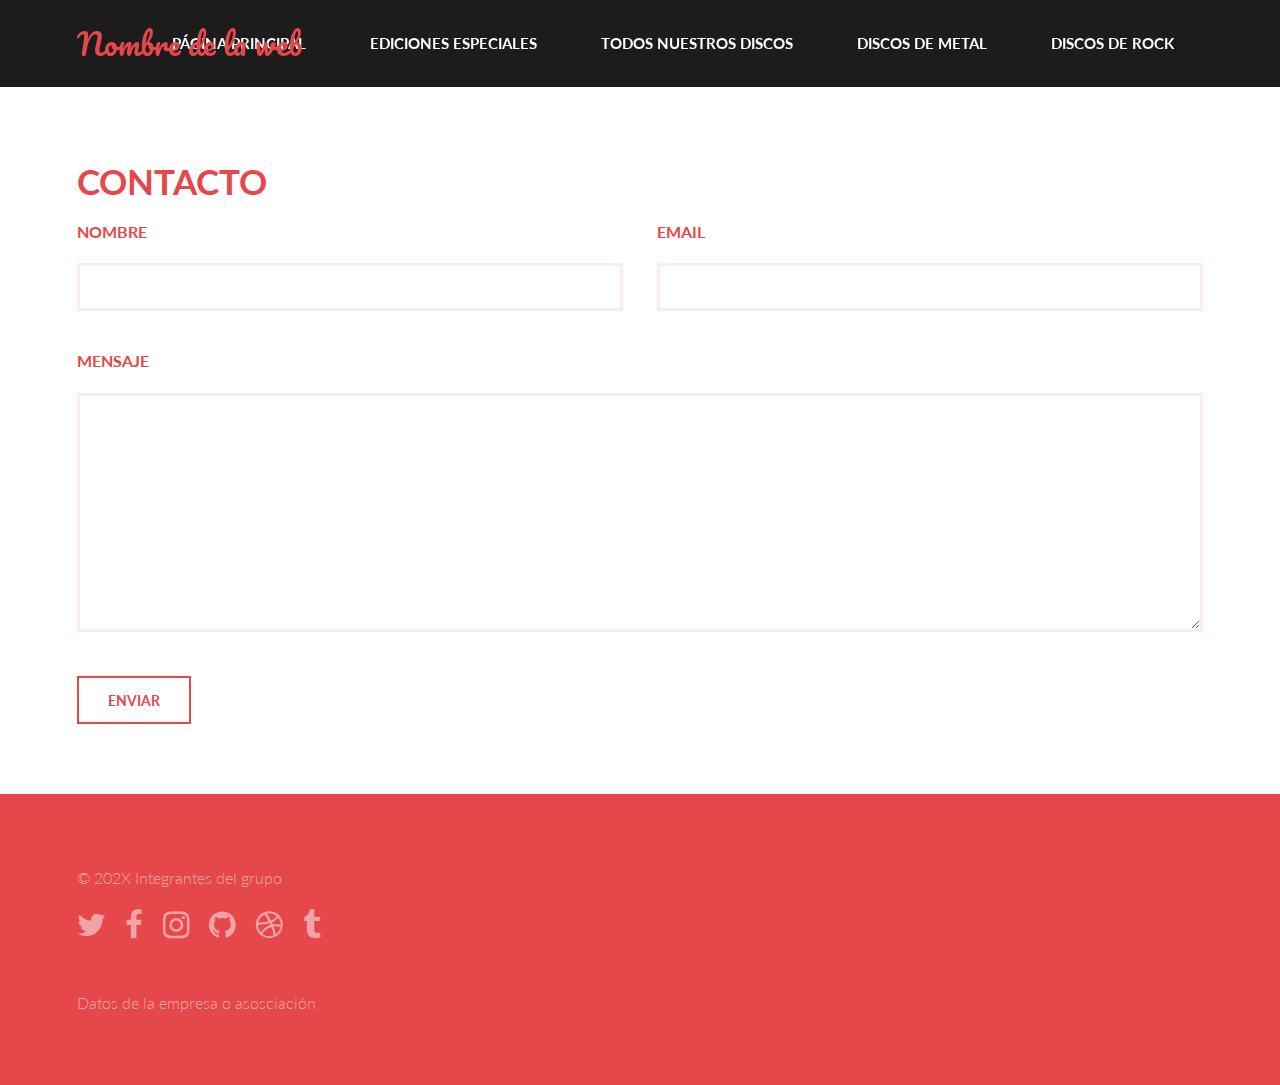
==== commit 697060a3: "pagina xslt 3" ====
--- a/pagina_web/web/contacto.html
+++ b/pagina_web/web/contacto.html
@@ -4,77 +4,82 @@
 	Proyecto dirigido a la validación, formateo y transformación de documentos XML
 -->
 <html lang="es">
-	<head>
-		<title>UD6: Proyecto dirigido a la validación, formateo y transformación de documentos XML</title>
-		<meta charset="utf-8" />
-		<meta name="viewport" content="width=device-width, initial-scale=1, user-scalable=no" />
-		<link rel="stylesheet" href="../assets/css/main.css" />
-	</head>
-	<body>
 
-		<!-- Header -->
-		<header id="header">
-			<div class="inner">
-				<a href="../index.html" class="logo">Nombre de la web</a>
-				<nav id="nav">
-					<a href="../index.html">Página Principal</a>
-					<a href="catalogo_1.html">Catálogo 1</a>
-					<a href="catalogo_2.html">Catálogo 2</a>
-					<a href="#">Contacto</a>
-				</nav>
+<head>
+	<title>UD6: Proyecto dirigido a la validación, formateo y transformación de documentos XML</title>
+	<meta charset="utf-8" />
+	<meta name="viewport" content="width=device-width, initial-scale=1, user-scalable=no" />
+	<link rel="stylesheet" href="../assets/css/main.css" />
+</head>
+
+<body>
+
+	<!-- Header -->
+	<header id="header">
+		<div class="inner">
+			<a href="../index.html" class="logo">Nombre de la web</a>
+			<nav id="nav">
+				<a href="../index.html">Página Principal</a>
+				<a href="tienda_discos1.xml">Ediciones Especiales</a>
+				<a href="tienda_discos2.xml">Todos Nuestros Discos</a>
+				<a href="tienda_discos3.xml">Discos De Metal</a>
+				<a href="tienda_discos4.xml">Discos De Rock</a>
+				<a href="contacto.html">Contacto</a>
+			</nav>
+		</div>
+	</header>
+	<a href="#menu" class="navPanelToggle"><span class="fa fa-bars"></span></a>
+
+	<!-- Main -->
+	<section id="main">
+		<div class="inner">
+			<header>
+				<h1>Contacto</h1>
+			</header>
+			<form method="post" action="#">
+				<div class="field half first">
+					<label for="name">Nombre</label>
+					<input type="text" name="name" id="name" />
+				</div>
+				<div class="field half">
+					<label for="email">Email</label>
+					<input type="text" name="email" id="email" />
+				</div>
+				<div class="field">
+					<label for="message">Mensaje</label>
+					<textarea name="message" id="message" rows="6"></textarea>
+				</div>
+				<ul class="actions">
+					<li><input type="submit" value="Enviar" class="alt" /></li>
+				</ul>
+			</form>
+		</div>
+	</section>
+
+	<!-- Footer -->
+	<footer id="footer">
+		<div class="inner">
+			<div class="copyright">
+				&copy; 202X Integrantes del grupo
+				<ul class="icons">
+					<li><a href="#" class="icon fa-twitter"><span class="label">Twitter</span></a></li>
+					<li><a href="#" class="icon fa-facebook"><span class="label">Facebook</span></a></li>
+					<li><a href="#" class="icon fa-instagram"><span class="label">Instagram</span></a></li>
+					<li><a href="#" class="icon fa-github"><span class="label">Github</span></a></li>
+					<li><a href="#" class="icon fa-dribbble"><span class="label">Dribbble</span></a></li>
+					<li><a href="#" class="icon fa-tumblr"><span class="label">Tumblr</span></a></li>
+				</ul>
+				Datos de la empresa o asosciación
 			</div>
-		</header>
-		<a href="#menu" class="navPanelToggle"><span class="fa fa-bars"></span></a>
+		</div>
+	</footer>
 
-		<!-- Main -->
-		<section id="main" >
-			<div class="inner">
-				<header>
-					<h1>Contacto</h1>
-				</header>
-				<form method="post" action="#">
-					<div class="field half first">
-						<label for="name">Nombre</label>
-						<input type="text" name="name" id="name" />
-					</div>
-					<div class="field half">
-						<label for="email">Email</label>
-						<input type="text" name="email" id="email" />
-					</div>
-					<div class="field">
-						<label for="message">Mensaje</label>
-						<textarea name="message" id="message" rows="6"></textarea>
-					</div>
-					<ul class="actions">
-						<li><input type="submit" value="Enviar" class="alt" /></li>
-					</ul>
-				</form>
-			</div>
-		</section>
+	<!-- Scripts -->
+	<script src="../assets/js/jquery.min.js"></script>
+	<script src="../assets/js/skel.min.js"></script>
+	<script src="../assets/js/util.js"></script>
+	<script src="../assets/js/main.js"></script>
 
-		<!-- Footer -->
-		<footer id="footer">
-			<div class="inner">
-				<div class="copyright">
-					&copy; 202X Integrantes del grupo
-					<ul class="icons">
-						<li><a href="#" class="icon fa-twitter"><span class="label">Twitter</span></a></li>
-						<li><a href="#" class="icon fa-facebook"><span class="label">Facebook</span></a></li>
-						<li><a href="#" class="icon fa-instagram"><span class="label">Instagram</span></a></li>
-						<li><a href="#" class="icon fa-github"><span class="label">Github</span></a></li>
-						<li><a href="#" class="icon fa-dribbble"><span class="label">Dribbble</span></a></li>
-						<li><a href="#" class="icon fa-tumblr"><span class="label">Tumblr</span></a></li>
-					</ul>
-					Datos de la empresa o asosciación
-				</div>
-			</div>
-		</footer>
+</body>
 
-		<!-- Scripts -->
-		<script src="../assets/js/jquery.min.js"></script>
-		<script src="../assets/js/skel.min.js"></script>
-		<script src="../assets/js/util.js"></script>
-		<script src="../assets/js/main.js"></script>
-
-	</body>
 </html>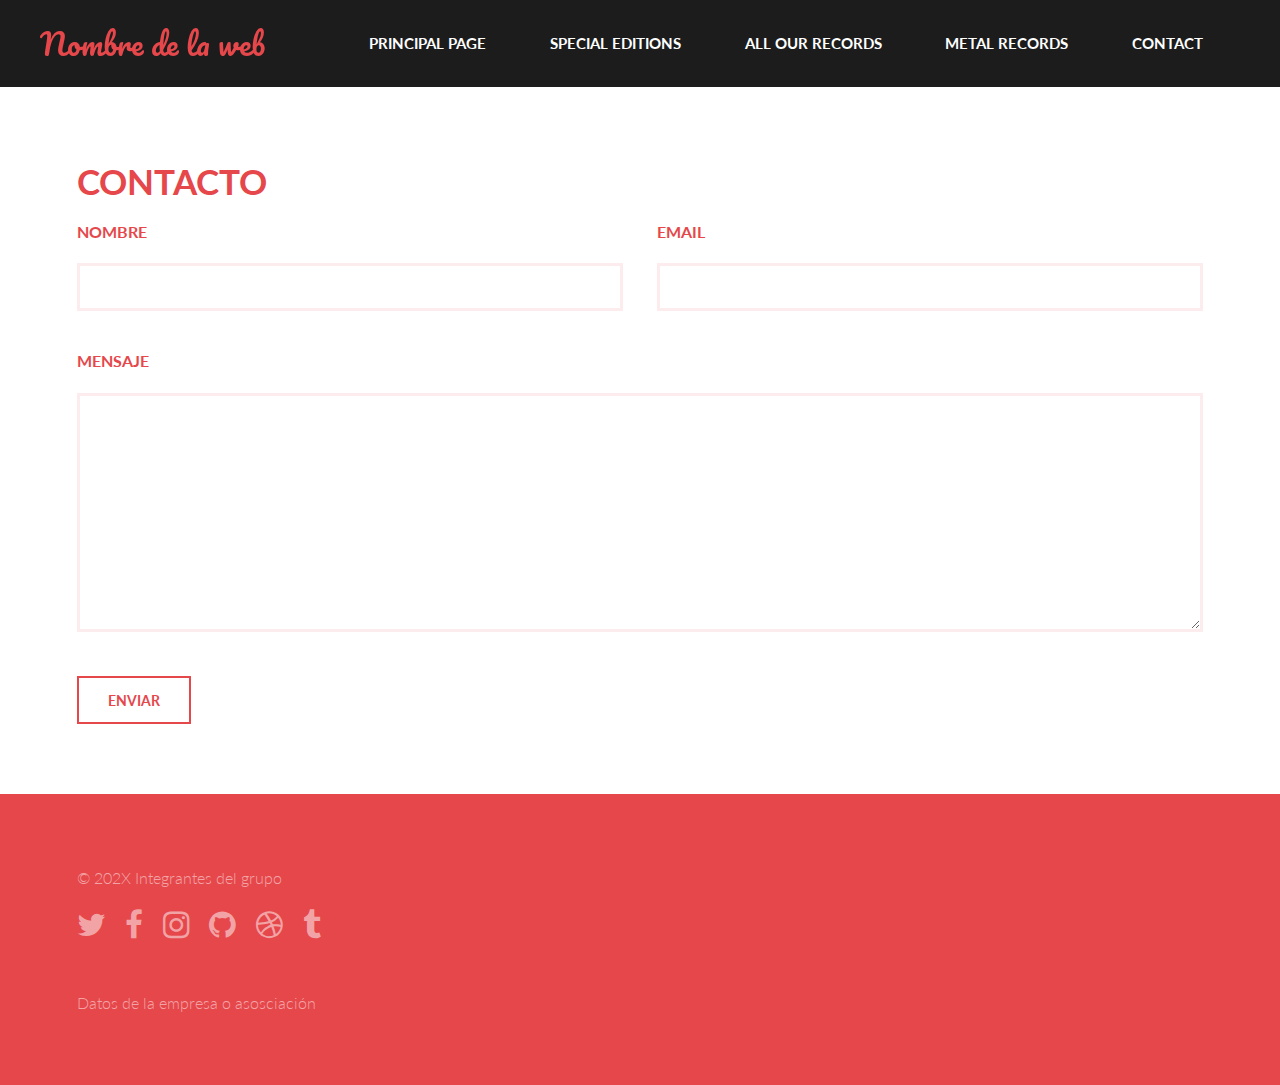
==== commit 5c90f2b7: "modificacion paginas" ====
--- a/pagina_web/web/contacto.html
+++ b/pagina_web/web/contacto.html
@@ -19,12 +19,11 @@
 		<div class="inner">
 			<a href="../index.html" class="logo">Nombre de la web</a>
 			<nav id="nav">
-				<a href="../index.html">Página Principal</a>
-				<a href="tienda_discos1.xml">Ediciones Especiales</a>
-				<a href="tienda_discos2.xml">Todos Nuestros Discos</a>
-				<a href="tienda_discos3.xml">Discos De Metal</a>
-				<a href="tienda_discos4.xml">Discos De Rock</a>
-				<a href="contacto.html">Contacto</a>
+				<a href="../index.html">Principal Page</a>
+				<a href="tienda_discos1.xml">Special Editions</a>
+				<a href="tienda_discos2.xml">All Our Records</a>
+				<a href="tienda_discos3.xml">Metal Records</a>
+				<a href="contacto.html">Contact</a>
 			</nav>
 		</div>
 	</header>
--- a/pagina_web/assets/css/main.css
+++ b/pagina_web/assets/css/main.css
@@ -3153,7 +3153,9 @@
 			line-height: inherit;
 			margin: 0;
 			padding: 0;
-			position: absolute;
+			position: fixed;
+			text-align: left;
+			margin-left: 40px;
 			top: 0;
 			color: #e5474b;
 			font-size: 1.75em;
